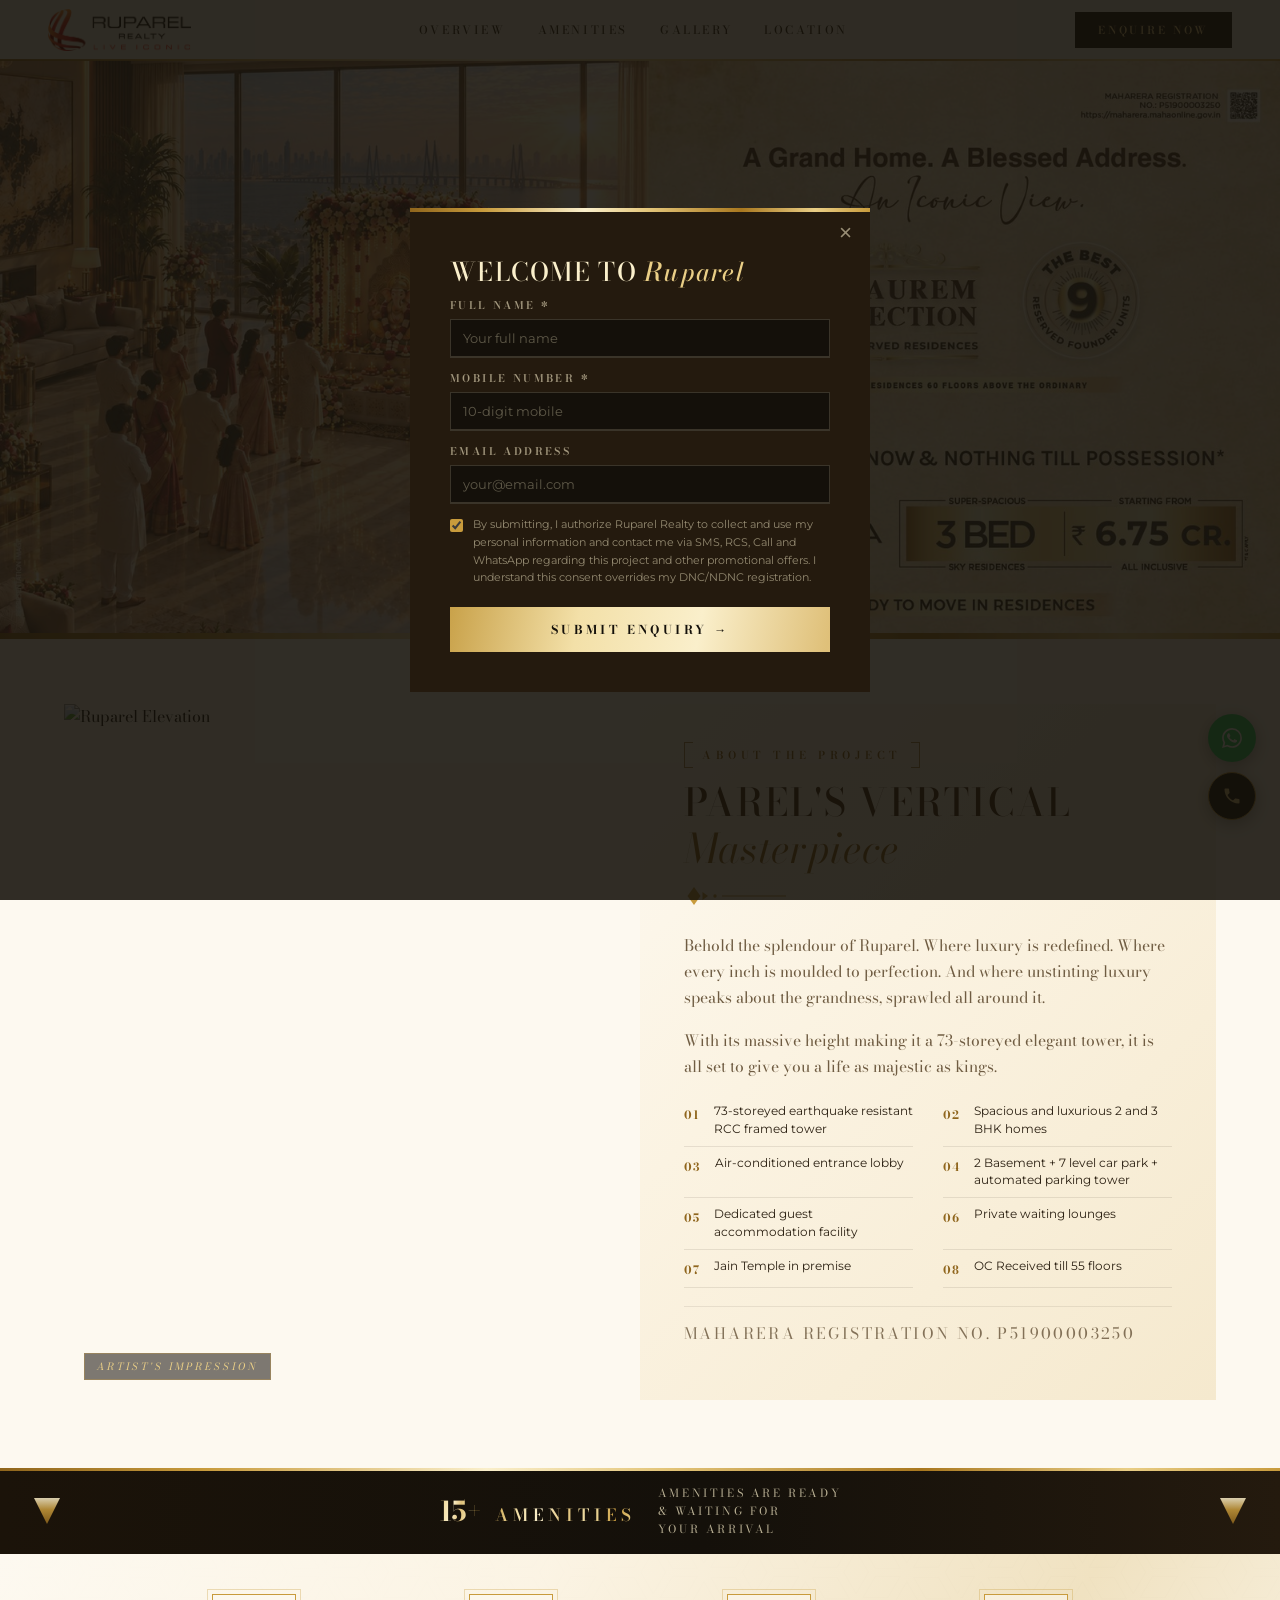
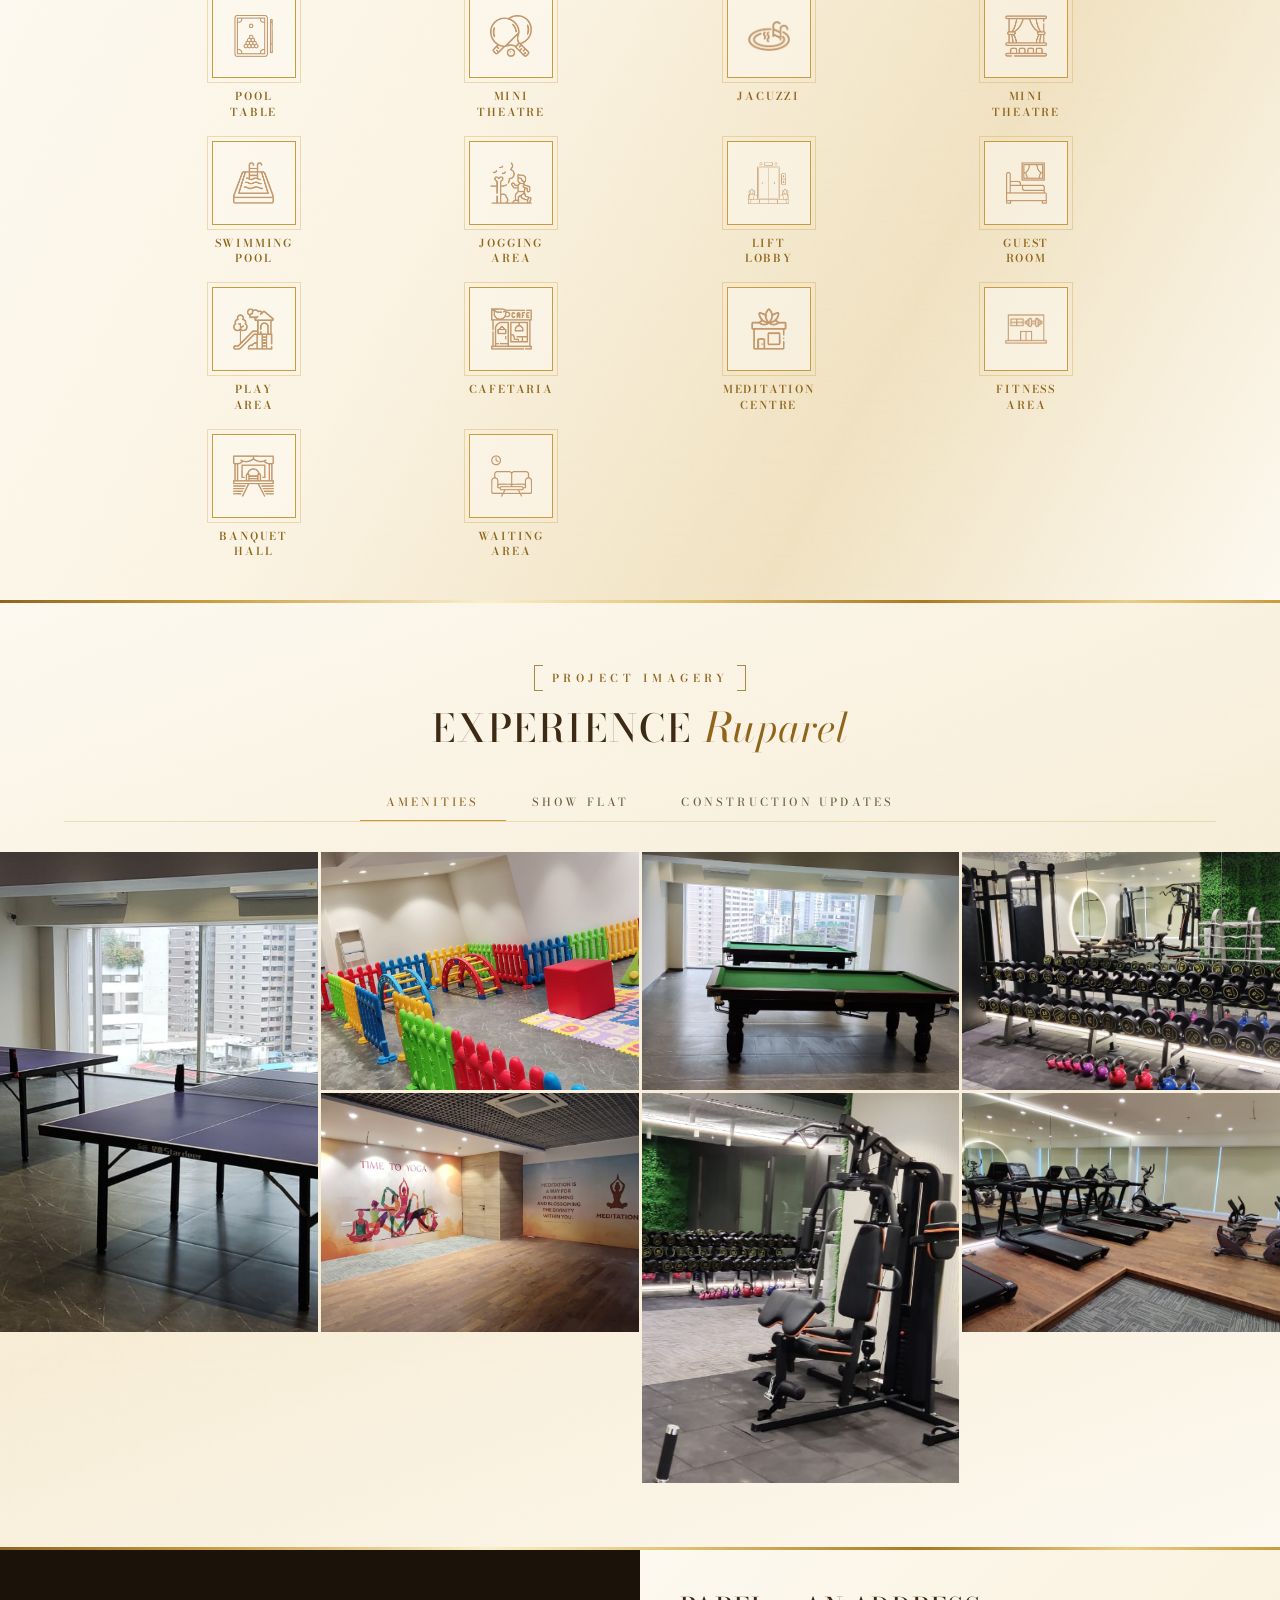
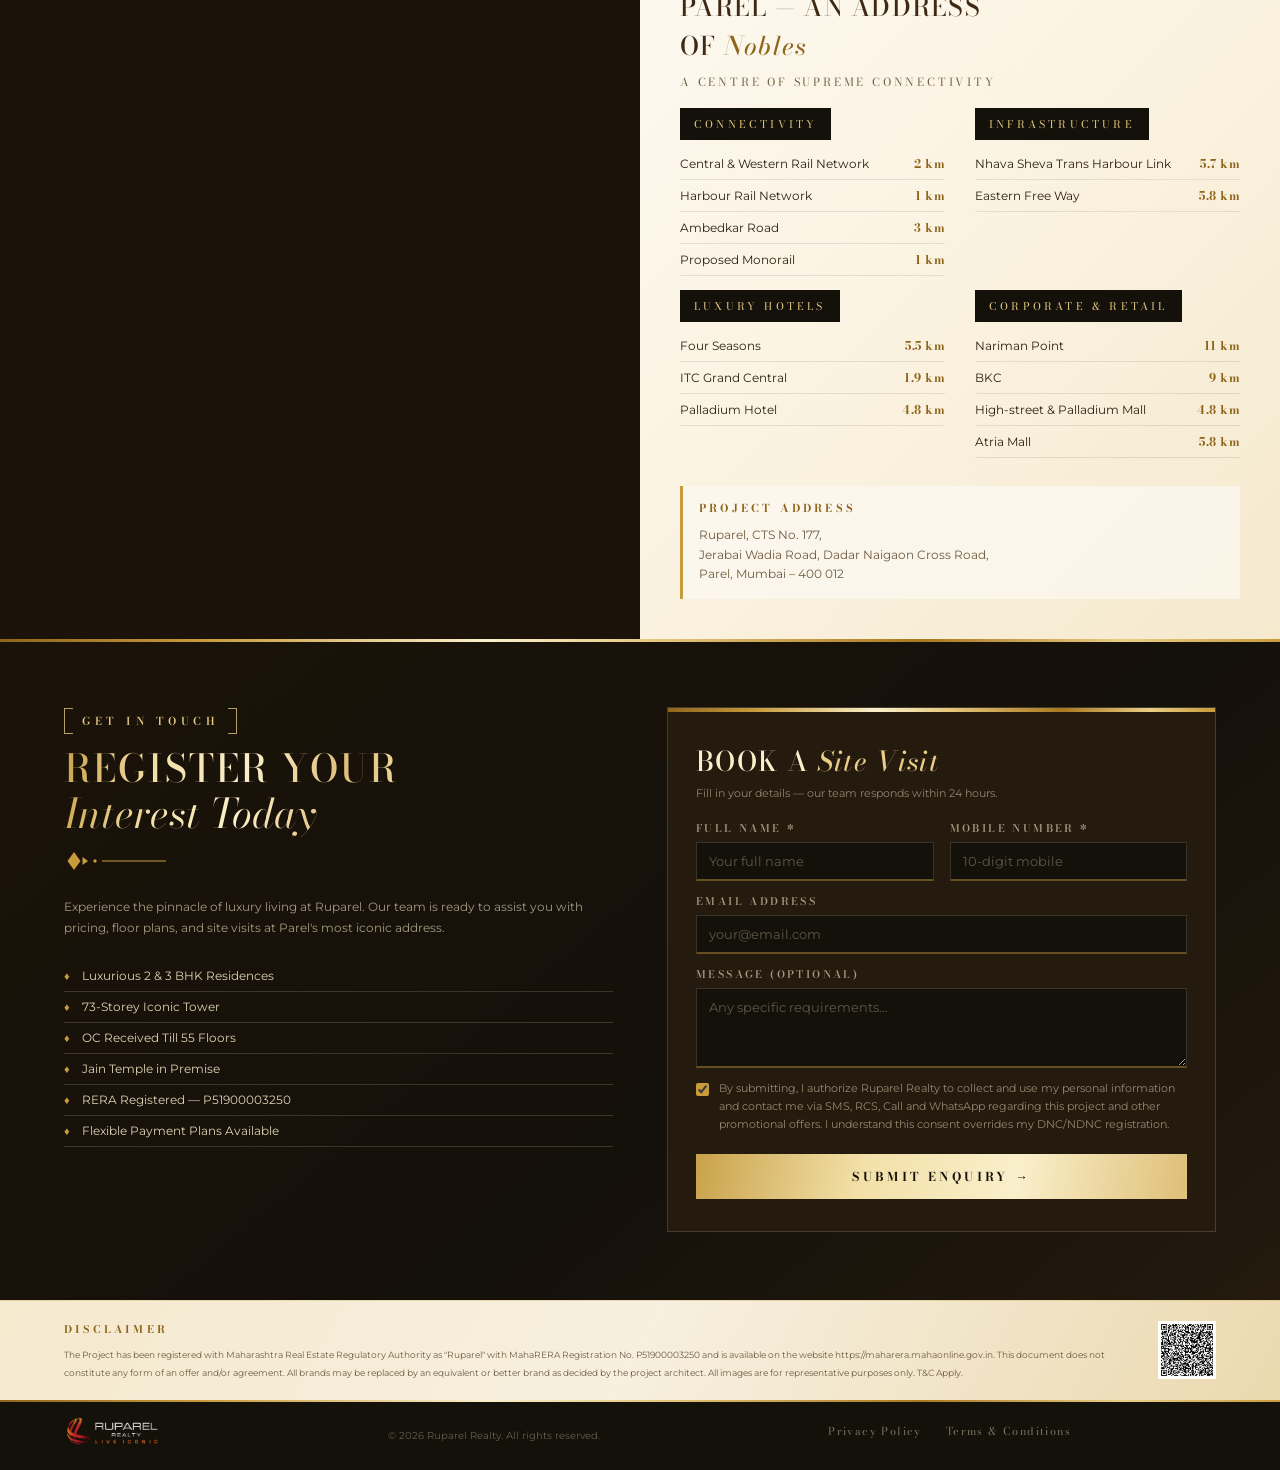
==== ruparel.com/index.html @ 40d7e31b "Initial Commit: after removing links and Ariana" ====
<!DOCTYPE html>
<html lang="en">

<!-- Mirrored from https://ruparel.com/ by HTTrack Website Copier/3.x [XR&CO], Fri, 18 Sep 2026 05:40:59 GMT -->
<!-- Added by HTTrack --><meta http-equiv="content-type" content="text/html;charset=UTF-8" /><!-- /Added by HTTrack -->
<head>
  <meta charset="UTF-8"/>
  <meta name="viewport" content="width=device-width, initial-scale=1.0"/>
  <script async src="https://www.googletagmanager.com/gtag/js?id=AW-11072892865">
</script>
<script>
  window.dataLayer = window.dataLayer || [];
  function gtag(){dataLayer.push(arguments);}
  gtag('js', new Date());

  gtag('config', 'AW-11072892865');
</script>
  <title>Ruparel – Luxurious 2 & 3 BHK Homes in Parel, Mumbai | Ruparel Realty</title>
  <meta name="description" content="Discover luxury 2 & 3 BHK homes at Ruparel in Parel, Mumbai. 73-storey tower, OC received till 55 floors, premium amenities. Book a site visit today."/>
    <link rel="icon" href="images/fav.webp" type="image/webp" sizes="16x16">
  <link rel="canonical" href="https://ruparel.in/ruparel"/>
  <link rel="shortcut icon" href="images/logo.html" type="image/png"/>
  <link href="https://fonts.googleapis.com/css2?family=Bodoni+Moda:ital,opsz,wght@0,6..96,400;0,6..96,500;0,6..96,600;0,6..96,700;1,6..96,400;1,6..96,500;1,6..96,600&amp;family=Montserrat:wght@300;400;500;600&amp;display=swap" rel="stylesheet"/>
  <link rel="stylesheet" href="css/style.css"/>
</head>
<body class="">

<div id="snackbar"></div>

<!-- TOPBAR -->
<!--<div class="topbar">-->
<!--  <span class="topbar-brand">Ruparel Realty — Live Iconic</span>-->
<!--  <div class="topbar-right">-->
<!--    <div class="topbar-social">-->
<!--      <a href="https://www.facebook.com/RuparelRealty/" target="_blank" rel="noopener">-->
<!--        <svg width="14" height="14" viewBox="0 0 24 24" fill="currentColor"><path d="M18 2h-3a5 5 0 00-5 5v3H7v4h3v8h4v-8h3l1-4h-4V7a1 1 0 011-1h3z"/></svg>-->
<!--      </a>-->
<!--      <a href="https://www.instagram.com/ruparelrealty/" target="_blank" rel="noopener">-->
<!--        <svg width="14" height="14" viewBox="0 0 24 24" fill="none" stroke="currentColor" stroke-width="2"><rect x="2" y="2" width="20" height="20" rx="5"/><circle cx="12" cy="12" r="4"/><circle cx="17.5" cy="6.5" r="0.5" fill="currentColor" stroke="none"/></svg>-->
<!--      </a>-->
<!--      <a href="https://www.linkedin.com/company/ruparelrealty-liveiconic/" target="_blank" rel="noopener">-->
<!--        <svg width="14" height="14" viewBox="0 0 24 24" fill="currentColor"><path d="M16 8a6 6 0 016 6v7h-4v-7a2 2 0 00-4 0v7h-4v-7a6 6 0 016-6zM2 9h4v12H2z"/><circle cx="4" cy="4" r="2"/></svg>-->
<!--      </a>-->
<!--      <a href="https://www.youtube.com/channel/UCaq-5z2BASZZ5M92ti6ZM7Q" target="_blank" rel="noopener">-->
<!--        <svg width="14" height="14" viewBox="0 0 24 24" fill="currentColor"><path d="M22.54 6.42a2.78 2.78 0 00-1.95-1.96C18.88 4 12 4 12 4s-6.88 0-8.59.46A2.78 2.78 0 001.46 6.42 29 29 0 001 12a29 29 0 00.46 5.58 2.78 2.78 0 001.95 1.96C5.12 20 12 20 12 20s6.88 0 8.59-.46a2.78 2.78 0 001.95-1.96A29 29 0 0023 12a29 29 0 00-.46-5.58z"/><polygon points="9.75 15.02 15.5 12 9.75 8.98 9.75 15.02" fill="#0c0c0c"/></svg>-->
<!--      </a>-->
<!--    </div>-->
<!--    <a href="tel:+917045451110" class="topbar-phone">+91 7045 451 110</a>-->
<!--  </div>-->
<!--</div>  -->

<!-- NAV -->
<nav>
  <a href="https://ruparel.in/" class="nav-logo">
    <img src="../ruparel.in/images/logonew.png" alt="Ruparel Realty"/>
  </a>
  <ul class="nav-links">
    <li><a href="#overview">Overview</a></li>
    <li><a href="#amenities">Amenities</a></li>
    <li><a href="#gallery">Gallery</a></li>
    <!--<li><a href="#plans">Plans</a></li>-->
    <li><a href="#location">Location</a></li>
  </ul>
  <button class="nav-cta" onclick="openModal()">Enquire Now</button>
  <button class="nav-hamburger" onclick="toggleMobileMenu()" aria-label="Menu">
    <span></span><span></span><span></span>
  </button>
</nav>
<div class="mobile-menu" id="mobileMenu">
  <a href="#overview" onclick="closeMobileMenu()">Overview</a>
  <a href="#amenities" onclick="closeMobileMenu()">Amenities</a>
  <a href="#gallery" onclick="closeMobileMenu()">Gallery</a>
  <a href="#plans" onclick="closeMobileMenu()">Plans</a>
  <a href="#location" onclick="closeMobileMenu()">Location</a>
  <a href="javascript:void(0)" class="mob-cta" onclick="closeMobileMenu();openModal()">Enquire Now</a>
</div>

<!-- HERO -->
<!-- HERO — Image only -->
<!--<section class="hero" id="home">-->
<!--  <div class="hero-bg-desktop"></div>-->
<!--  <div class="hero-bg-mobile"></div>-->
<!--</section>-->

<section class="hero" id="home">
  <img src="images/ariana_desktop.jpg" alt="Ruparel" class="hero-img-desktop"/>
  <!--<img src="images/ariana_independance_day_desktop.jpg" alt="Ruparel" class="hero-img-desktop"/>-->
  <img src="images/ariana_mob.jpg" alt="Ruparel" class="hero-img-mobile"/>
  <!--<img src="images/ariana_independance_day_mobile.jpg" alt="Ruparel" class="hero-img-mobile"/>-->
</section>

<!-- HERO INFO — Separate section -->
<!--<section class="hero-info">-->
<!--  <img src="images/ariana-triplex-cover.jpg" alt="Ruparel Ariana — Sky Manor's Duplex and Triplex Residences"/>-->
<!--</section>-->

<!-- OVERVIEW -->
<section id="overview">
  <div class="overview-wrap">
    <div class="overview-img-side">
      <img src="https://ruparel.in/images/ariana/elevation/Ariana_Elevation.webp" alt="Ruparel Elevation" loading="lazy"/>
      <span class="overview-img-label">Artist's Impression</span>
    </div>
    <div class="overview-content-side">
      <span class="eyebrow">About the Project</span>
      <h2 class="sec-title">Parel's Vertical<br/><em>Masterpiece</em></h2>
      <div class="gold-line"></div>
      <p>Behold the splendour of Ruparel. Where luxury is redefined. Where every inch is moulded to perfection. And where unstinting luxury speaks about the grandness, sprawled all around it.</p>
      <p>With its massive height making it a 73-storeyed elegant tower, it is all set to give you a life as majestic as kings.</p>
      <div class="highlights">
        <div class="hl-item"><span class="hl-num">01</span><span class="hl-text">73-storeyed earthquake resistant RCC framed tower</span></div>
        <div class="hl-item"><span class="hl-num">02</span><span class="hl-text">Spacious and luxurious 2 and 3 BHK homes</span></div>
        <div class="hl-item"><span class="hl-num">03</span><span class="hl-text">Air-conditioned entrance lobby</span></div>
        <div class="hl-item"><span class="hl-num">04</span><span class="hl-text">2 Basement + 7 level car park + automated parking tower</span></div>
        <div class="hl-item"><span class="hl-num">05</span><span class="hl-text">Dedicated guest accommodation facility</span></div>
        <div class="hl-item"><span class="hl-num">06</span><span class="hl-text">Private waiting lounges</span></div>
        <div class="hl-item"><span class="hl-num">07</span><span class="hl-text">Jain Temple in premise</span></div>
        <div class="hl-item"><span class="hl-num">08</span><span class="hl-text">OC Received till 55 floors</span></div>
      </div>
      <p class="rera-strip">MahaRERA Registration No. P51900003250</p>
    </div>
  </div>
</section>


<!-- AMENITIES -->
<section id="amenities">
  <div class="am-layout">
    <div class="am-sidebar">
      <div class="am-sidebar-top">
        <div class="am-vertical">
          <span class="am-count">15+</span>
          <span class="am-heading">AMENITIES</span>
        </div>
        <p class="am-tagline">Amenities are ready<br/>& waiting for<br/>your arrival</p>
      </div>
      <!--<div class="am-sidebar-brand">-->
      <!--  <img src="https://ruparel.in/images/logonew.png" alt="Ruparel Ariana" class="am-brand-logo"/>-->
      <!--  <span class="am-brand-sub">Luxurious Residences</span>-->
      <!--</div>-->
    </div>

    <div class="am-grid-wrap">
      <div class="am-grid">
        <div class="am-item">
          <div class="am-icon-box"><img src="icons/pool_table.png" alt="Pool Table"/></div>
          <div class="am-label">Pool<br/>Table</div>
        </div>
        <div class="am-item">
          <div class="am-icon-box"><img src="icons/table_tennis.png" alt="Table tennis"/></div>
          <div class="am-label">Mini<br/>Theatre</div>
        </div>
        <div class="am-item">
          <div class="am-icon-box"><img src="icons/jacuzzi.png" alt="Jacuzzi"/></div>
          <div class="am-label">Jacuzzi</div>
        </div>
        <div class="am-item">
          <div class="am-icon-box"><img src="icons/mini_theatre.png" alt="mini theatre"/></div>
          <div class="am-label">Mini<br/>Theatre</div>
        </div>
        <div class="am-item">
          <div class="am-icon-box"><img src="icons/swimming_pool.png" alt="Swimming Pool"/></div>
          <div class="am-label">Swimming<br/>Pool</div>
        </div>
        <div class="am-item">
          <div class="am-icon-box"><img src="icons/jogging_area.png" alt="Jogging Area"/></div>
          <div class="am-label">Jogging<br/>Area</div>
        </div>
        <div class="am-item">
          <div class="am-icon-box"><img src="icons/lift_lobby.png" alt="Lift Lobby"/></div>
          <div class="am-label">Lift<br/>Lobby</div>
        </div>
        <!--<div class="am-item">-->
        <!--  <div class="am-icon-box"><img src="icons/squash-court.png" alt="Squash Court"/></div>-->
        <!--  <div class="am-label">Squash<br/>Court</div>-->
        <!--</div>-->
        <div class="am-item">
          <div class="am-icon-box"><img src="icons/guest_room.png" alt="Guest Room"/></div>
          <div class="am-label">Guest<br/>Room</div>
        </div>
        <div class="am-item">
          <div class="am-icon-box"><img src="icons/play_area.png" alt="Play Area"/></div>
          <div class="am-label">Play<br/>Area</div>
        </div>
        <div class="am-item">
          <div class="am-icon-box"><img src="icons/cafetaria.png" alt="cafetaria"/></div>
          <div class="am-label">Cafetaria</div>
        </div>
        <div class="am-item">
          <div class="am-icon-box"><img src="icons/meditation_center.png" alt="meditation_center"/></div>
          <div class="am-label">Meditation<br/>Centre</div>
        </div>
        <div class="am-item">
          <div class="am-icon-box"><img src="icons/fitness_area.png" alt="fitness_area"/></div>
          <div class="am-label">Fitness<br/>Area</div>
        </div>
        <div class="am-item">
          <div class="am-icon-box"><img src="icons/banquet_hall.png" alt="banquet_hall"/></div>
          <div class="am-label">Banquet<br/>Hall</div>
        </div>
        <div class="am-item">
          <div class="am-icon-box"><img src="icons/waiting_lounge.png" alt="waiting_lounge"/></div>
          <div class="am-label">Waiting<br/>Area</div>
        </div>
      </div>
    </div>
  </div>
</section>

<!-- GALLERY -->
<section id="gallery">
  <div class="gallery-header">
    <span class="eyebrow">Project Imagery</span>
    <h2 class="sec-title" style="margin-bottom:32px;">Experience <em>Ruparel</em></h2>
    <div class="g-tabs">
      <button class="g-tab active" data-tab="tab-am">Amenities</button>
      <button class="g-tab" data-tab="tab-sf">Show Flat</button>
      <button class="g-tab" data-tab="tab-cu">Construction Updates</button>
    </div>
  </div>

  <!-- Amenities -->
  <div class="g-panel active" id="tab-am">
    <div class="gallery-grid">
      <div class="g-item tall"><img src="../ruparel.in/images/ariana/amenities/amenities(1).jpeg" alt="Playing Area" loading="lazy"/><div class="g-overlay"><span class="g-caption">Playing Area</span></div></div>
      <div class="g-item"><img src="../ruparel.in/images/ariana/amenities/amenities2.jpeg" alt="Kids Playing Area" loading="lazy"/><div class="g-overlay"><span class="g-caption">Kids Playing Area</span></div></div>
      <div class="g-item"><img src="../ruparel.in/images/ariana/amenities/amenities3.jpeg" alt="Playing Area" loading="lazy"/><div class="g-overlay"><span class="g-caption">Playing Area</span></div></div>
      <div class="g-item"><img src="../ruparel.in/images/ariana/amenities/amenities4.jpeg" alt="Gym" loading="lazy"/><div class="g-overlay"><span class="g-caption">Gym</span></div></div>
      <div class="g-item"><img src="../ruparel.in/images/ariana/amenities/amenities5.jpeg" alt="Yoga" loading="lazy"/><div class="g-overlay"><span class="g-caption">Yoga</span></div></div>
      <div class="g-item tall"><img src="../ruparel.in/images/ariana/amenities/amenities6.jpeg" alt="Gym" loading="lazy"/><div class="g-overlay"><span class="g-caption">Gym</span></div></div>
      <div class="g-item"><img src="../ruparel.in/images/ariana/amenities/amenities7.jpeg" alt="Gym" loading="lazy"/><div class="g-overlay"><span class="g-caption">Gym</span></div></div>
    </div>
  </div>

  <!-- Show Flat -->
  <div class="g-panel" id="tab-sf">
    <div class="gallery-grid">
      <div class="g-item tall"><img src="../ruparel.in/images/ariana/showflat/LivingAriana1.jpg" alt="Living Room" loading="lazy"/><div class="g-overlay"><span class="g-caption">Living Room</span></div></div>
      <div class="g-item"><img src="../ruparel.in/images/ariana/showflat/LivingAriana2.jpg" alt="Living Room" loading="lazy"/><div class="g-overlay"><span class="g-caption">Living Room</span></div></div>
      <div class="g-item"><img src="../ruparel.in/images/ariana/showflat/Bedroom.jpg" alt="Bedroom" loading="lazy"/><div class="g-overlay"><span class="g-caption">Bedroom</span></div></div>
      <div class="g-item"><img src="../ruparel.in/images/ariana/showflat/Bedroom2.jpg" alt="Bedroom" loading="lazy"/><div class="g-overlay"><span class="g-caption">Bedroom</span></div></div>
      <div class="g-item"><img src="../ruparel.in/images/ariana/showflat/Bedroom3.jpg" alt="Bedroom" loading="lazy"/><div class="g-overlay"><span class="g-caption">Bedroom</span></div></div>
      <div class="g-item"><img src="../ruparel.in/images/ariana/showflat/Bathroom.jpg" alt="Bathroom" loading="lazy"/><div class="g-overlay"><span class="g-caption">Bathroom</span></div></div>
    </div>
  </div>

  <!-- Construction -->
  <div class="g-panel" id="tab-cu">
    <div class="gallery-grid">
      <div class="g-item tall"><img src="../ruparel.in/images/ariana/construction/Vertical2.jpg" alt="Construction Jan 2022" loading="lazy"/><div class="g-overlay"><span class="g-caption">January 2022</span></div></div>
      <div class="g-item"><img src="../ruparel.in/images/ariana/construction/Vertical3.jpg" alt="Construction Jan 2022" loading="lazy"/><div class="g-overlay"><span class="g-caption">January 2022</span></div></div>
      <div class="g-item"><img src="../ruparel.in/images/ariana/construction/Vertical4.jpg" alt="Construction Jan 2022" loading="lazy"/><div class="g-overlay"><span class="g-caption">January 2022</span></div></div>
      <div class="g-item"><img src="../ruparel.in/images/ariana/construction/Horizontal2.jpg" alt="Construction Jan 2022" loading="lazy"/><div class="g-overlay"><span class="g-caption">January 2022</span></div></div>
      <div class="g-item"><img src="../ruparel.in/images/ariana/construction/6.jpeg" alt="Construction May 2019" loading="lazy"/><div class="g-overlay"><span class="g-caption">May 2019</span></div></div>
      <div class="g-item"><img src="../ruparel.in/images/ariana/construction/1.jpeg" alt="Construction May 2019" loading="lazy"/><div class="g-overlay"><span class="g-caption">May 2019</span></div></div>
      <div class="g-item"><img src="../ruparel.in/images/ariana/construction/2.jpeg" alt="Construction Aug 2018" loading="lazy"/><div class="g-overlay"><span class="g-caption">August 2018</span></div></div>
    </div>
  </div>
</section>

<!-- FLOOR PLANS -->
<!--<section id="plans">-->
<!--  <div class="container">-->
<!--    <div class="plans-intro">-->
<!--      <span class="eyebrow">Floor Plans</span>-->
<!--      <h2 class="sec-title">Project <em>Plans</em></h2>-->
<!--      <div class="gold-line"></div>-->
<!--    </div>-->
<!--    <div class="plans-grid">-->
<!--      <div class="plan-card"><img src="plans/RUPAREL_ARIANA A3 TRIPLEX_3-01.jpg" alt="Layout Plan" loading="lazy"/><div class="plan-label">Residential 57th Floor plan</div></div>-->
      
<!--      <div class="plan-card"><img src="plans/RUPAREL_ARIANA A3 TRIPLEX_3-02.jpg" alt="Triplex A" loading="lazy"/><div class="plan-label">Triplex A</div></div>-->
      
<!--      <div class="plan-card"><img src="plans/RUPAREL_ARIANA A3 TRIPLEX_3-03.jpg" alt="Triplex B" loading="lazy"/><div class="plan-label">Triplex B</div></div>-->
      
<!--      <div class="plan-card"><img src="plans/RUPAREL_ARIANA A3 TRIPLEX_3-04.jpg" alt="Triplex C" loading="lazy"/><div class="plan-label">Triplex C</div></div>-->
      
<!--      <div class="plan-card"><img src="plans/RUPAREL_ARIANA A3 TRIPLEX_3-05.jpg" alt="Duplex A- Lower level plan" loading="lazy"/><div class="plan-label">Duplex A- Lower level plan</div></div>-->
      
<!--      <div class="plan-card"><img src="plans/RUPAREL_ARIANA A3 TRIPLEX_3-06.jpg" alt="Duplex A - Upper level plan" loading="lazy"/><div class="plan-label">Duplex A - Upper level plan</div></div>-->
      
<!--    </div>-->
<!--  </div>-->
<!--</section>-->

<!-- LOCATION -->
<section id="location" style="padding:0;">
  <div class="location-wrap">
    <div class="map-side">
      <iframe src="https://www.google.com/maps/embed?pb=!1m14!1m8!1m3!1d15089.27366223583!2d72.8458688!3d19.0056857!3m2!1i1024!2i768!4f13.1!3m3!1m2!1s0x3be7cffc497e23dd%3A0x8e7493d4554a71d6!2sRupaarel%20Ariana!5e0!3m2!1sen!2sin!4v1725432498118!5m2!1sen!2sin" allowfullscreen loading="lazy"></iframe>
    </div>
    <div class="conn-side">
      <h2 class="conn-title">Parel — An Address<br/>of <em>Nobles</em></h2>
      <p class="conn-sub">A centre of supreme connectivity</p>
      <div class="conn-group">
        <div class="conn-group-title">Connectivity</div>
        <div class="conn-row"><span class="conn-name">Central & Western Rail Network</span><span class="conn-dist">2 km</span></div>
        <div class="conn-row"><span class="conn-name">Harbour Rail Network</span><span class="conn-dist">1 km</span></div>
        <div class="conn-row"><span class="conn-name">Ambedkar Road</span><span class="conn-dist">3 km</span></div>
        <div class="conn-row"><span class="conn-name">Proposed Monorail</span><span class="conn-dist">1 km</span></div>
      </div>
      <div class="conn-group">
        <div class="conn-group-title">Infrastructure</div>
        <div class="conn-row"><span class="conn-name">Nhava Sheva Trans Harbour Link</span><span class="conn-dist">5.7 km</span></div>
        <div class="conn-row"><span class="conn-name">Eastern Free Way</span><span class="conn-dist">5.8 km</span></div>
      </div>
      <div class="conn-group">
        <div class="conn-group-title">Luxury Hotels</div>
        <div class="conn-row"><span class="conn-name">Four Seasons</span><span class="conn-dist">5.5 km</span></div>
        <div class="conn-row"><span class="conn-name">ITC Grand Central</span><span class="conn-dist">1.9 km</span></div>
        <div class="conn-row"><span class="conn-name">Palladium Hotel</span><span class="conn-dist">4.8 km</span></div>
      </div>
      <div class="conn-group">
        <div class="conn-group-title">Corporate & Retail</div>
        <div class="conn-row"><span class="conn-name">Nariman Point</span><span class="conn-dist">11 km</span></div>
        <div class="conn-row"><span class="conn-name">BKC</span><span class="conn-dist">9 km</span></div>
        <div class="conn-row"><span class="conn-name">High-street & Palladium Mall</span><span class="conn-dist">4.8 km</span></div>
        <div class="conn-row"><span class="conn-name">Atria Mall</span><span class="conn-dist">5.8 km</span></div>
      </div>
      <div class="address-block">
        <strong>Project Address</strong>
        <p>Ruparel, CTS No. 177,<br/>Jerabai Wadia Road, Dadar Naigaon Cross Road,<br/>Parel, Mumbai – 400 012</p>
      </div>
    </div>
  </div>
</section>

<!-- ENQUIRY -->
<section id="enquiry">
  <div class="container">
    <div class="enq-wrap">
      <div class="enq-left">
        <span class="eyebrow">Get In Touch</span>
        <h2 class="sec-title">Register Your<br/><em>Interest Today</em></h2>
        <div class="gold-line"></div>
        <p>Experience the pinnacle of luxury living at Ruparel. Our team is ready to assist you with pricing, floor plans, and site visits at Parel's most iconic address.</p>
        <div class="enq-features">
          <div class="enq-feature">Luxurious 2 & 3 BHK Residences</div>
          <div class="enq-feature">73-Storey Iconic Tower</div>
          <div class="enq-feature">OC Received Till 55 Floors</div>
          <div class="enq-feature">Jain Temple in Premise</div>
          <div class="enq-feature">RERA Registered — P51900003250</div>
          <div class="enq-feature">Flexible Payment Plans Available</div>
        </div>
      </div>
      <div class="form-box">
        <h3>Book a <em>Site Visit</em></h3>
        <p class="form-sub">Fill in your details — our team responds within 24 hours.</p>
        <form id="mainForm" onsubmit="event.preventDefault();handleSubmit('mainForm',false)">
          <div class="form-fields">
            <div class="form-row">
              <div class="f-field">
                <label class="f-label">Full Name *</label>
                <input type="text" name="name" class="f-input" placeholder="Your full name" autocomplete="name"/>
              </div>
              <div class="f-field">
                <label class="f-label">Mobile Number *</label>
                <div class="otp-input-wrap">
                  <input type="tel" name="phone" id="mainPhone" class="f-input" placeholder="10-digit mobile" maxlength="10" autocomplete="tel"/>
                  <!--<button type="button" class="get-otp-btn" id="mainGetOtp" onclick="sendOTP('main')">Get OTP</button>-->
                </div>
              </div>
              <!--<div class="f-field otp-field" id="mainOtpField" style="display:none;">-->
              <!--  <label class="f-label">Enter OTP *</label>-->
              <!--  <div class="otp-input-wrap">-->
              <!--    <input type="text" name="otp" id="mainOtp" class="f-input" placeholder="6-digit OTP" maxlength="6"/>-->
              <!--    <button type="button" class="resend-otp-btn" id="mainResend" onclick="sendOTP('main')" style="display:none;">Resend</button>-->
              <!--  </div>-->
              <!--  <span class="otp-timer" id="mainTimer"></span>-->
              <!--</div>-->
            </div>
            <div class="f-field">
              <label class="f-label">Email Address</label>
              <input type="email" name="email" class="f-input" placeholder="your@email.com" autocomplete="email"/>
            </div>
            <div class="f-field">
              <label class="f-label">Message (Optional)</label>
              <textarea name="message" class="f-textarea" placeholder="Any specific requirements..."></textarea>
            </div>
            <div class="f-consent">
              <input type="checkbox" name="consent" id="c1" checked/>
              <label for="c1"> By submitting, I authorize Ruparel Realty to collect and use my personal information and contact me via SMS, RCS, Call and WhatsApp regarding this project and other promotional offers. I understand this consent overrides my DNC/NDNC registration.
</label>
            </div>
            <input type="hidden" name="form_submit" value="1"/>
            <button type="submit" class="f-submit">Submit Enquiry →</button>
          </div>
        </form>
      </div>
    </div>
  </div>
</section>

<!-- DISCLAIMER -->
<div class="disclaimer">
  <div class="disclaimer-text">
    <strong>Disclaimer</strong>
    The Project has been registered with Maharashtra Real Estate Regulatory Authority as "Ruparel" with MahaRERA Registration No. P51900003250 and is available on the website https://maharera.mahaonline.gov.in. This document does not constitute any form of an offer and/or agreement. All brands may be replaced by an equivalent or better brand as decided by the project architect. All images are for representative purposes only. T&C Apply.
  </div>
  <img src="../ruparel.in/images/ariana/Ruparel-ariana-qr.PNG" alt="QR Code"/>
</div>

<!-- FOOTER -->
<footer>
  <div class="footer-logo"><img src="../ruparel.in/images/Ruparel-logo-white.png" alt="Ruparel Realty"/></div>
  <p>© 2026 Ruparel Realty. All rights reserved.</p>
  <div class="footer-links">
    <a href="privacypolicy.html">Privacy Policy</a>
    <a href="termsandconditions.html">Terms & Conditions</a>
    <span>+91 7045 451 110</span>
  </div>
</footer>

<!-- FLOATING BUTTONS -->
<div class="float-btns">
  <a class="float-btn float-wa" aria-label="WhatsApp">
    <svg viewBox="0 0 24 24"><path d="M17.472 14.382c-.297-.149-1.758-.867-2.03-.967-.273-.099-.471-.148-.67.15-.197.297-.767.966-.94 1.164-.173.199-.347.223-.644.075-.297-.15-1.255-.463-2.39-1.475-.883-.788-1.48-1.761-1.653-2.059-.173-.297-.018-.458.13-.606.134-.133.298-.347.446-.52.149-.174.198-.298.298-.497.099-.198.05-.371-.025-.52-.075-.149-.669-1.612-.916-2.207-.242-.579-.487-.5-.669-.51-.173-.008-.371-.01-.57-.01-.198 0-.52.074-.792.372-.272.297-1.04 1.016-1.04 2.479 0 1.462 1.065 2.875 1.213 3.074.149.198 2.096 3.2 5.077 4.487.709.306 1.262.489 1.694.625.712.227 1.36.195 1.871.118.571-.085 1.758-.719 2.006-1.413.248-.694.248-1.289.173-1.413-.074-.124-.272-.198-.57-.347m-5.421 7.403h-.004a9.87 9.87 0 01-5.031-1.378l-.361-.214-3.741.982.998-3.648-.235-.374a9.86 9.86 0 01-1.51-5.26c.001-5.45 4.436-9.884 9.888-9.884 2.64 0 5.122 1.03 6.988 2.898a9.825 9.825 0 012.893 6.994c-.003 5.45-4.437 9.884-9.885 9.884m8.413-18.297A11.815 11.815 0 0012.05 0C5.495 0 .16 5.335.157 11.892c0 2.096.547 4.142 1.588 5.945L.057 24l6.305-1.654a11.882 11.882 0 005.683 1.448h.005c6.554 0 11.89-5.335 11.893-11.893a11.821 11.821 0 00-3.48-8.413z"/></svg>
  </a>
  <a class="float-btn float-call" aria-label="Call">
    <svg viewBox="0 0 24 24"><path d="M6.62 10.79c1.44 2.83 3.76 5.14 6.59 6.59l2.2-2.2c.27-.27.67-.36 1.02-.24 1.12.37 2.33.57 3.57.57.55 0 1 .45 1 1V20c0 .55-.45 1-1 1-9.39 0-17-7.61-17-17 0-.55.45-1 1-1h3.5c.55 0 1 .45 1 1 0 1.25.2 2.45.57 3.57.11.35.03.74-.25 1.02l-2.2 2.2z"/></svg>
  </a>
</div>

<!-- LIGHTBOX -->
<div class="lightbox-overlay" id="lightbox">
  <button class="lightbox-close" onclick="closeLightbox()">×</button>
  <button class="lightbox-prev" onclick="lbPrev()">‹</button>
  <img class="lightbox-img" id="lightboxImg" src="#" alt=""/>
  <button class="lightbox-next" onclick="lbNext()">›</button>
  <div class="lightbox-caption" id="lightboxCaption"></div>
</div>

<!-- MODAL -->
<div class="modal-overlay" id="modal">
  <div class="modal">
    <button class="modal-close" onclick="closeModal()">×</button>
    <h3>Enquire <em>Now</em></h3>
    <p>Share your details — our team will contact you shortly.</p>
    <form id="modalForm" onsubmit="event.preventDefault();handleSubmit('modalForm',true)">
      <div class="form-fields">
        <div class="f-field"><label class="f-label">Full Name *</label><input type="text" name="name" class="f-input" placeholder="Your full name"/></div>
        <div class="f-field"><label class="f-label">Mobile Number *</label>
          <div class="otp-input-wrap">
            <input type="tel" name="phone" id="modalPhone" class="f-input" placeholder="10-digit mobile" maxlength="10"/>
            <!--<button type="button" class="get-otp-btn" id="modalGetOtp" onclick="sendOTP('modal')">Get OTP</button>-->
          </div>
        </div>
        <!--<div class="f-field otp-field" id="modalOtpField" style="display:none;">-->
        <!--  <label class="f-label">Enter OTP *</label>-->
        <!--  <div class="otp-input-wrap">-->
        <!--    <input type="text" name="otp" id="modalOtp" class="f-input" placeholder="6-digit OTP" maxlength="6"/>-->
        <!--    <button type="button" class="resend-otp-btn" id="modalResend" onclick="sendOTP('modal')" style="display:none;">Resend</button>-->
        <!--  </div>-->
        <!--  <span class="otp-timer" id="modalTimer"></span>-->
        <!--</div>-->
        <div class="f-field"><label class="f-label">Email Address</label><input type="email" name="email" class="f-input" placeholder="your@email.com"/></div>
        <div class="f-consent">
          <input type="checkbox" name="consent" id="c2" checked/>
          <label for="c2"> By submitting, I authorize Ruparel Realty to collect and use my personal information and contact me via SMS, RCS, Call and WhatsApp regarding this project and other promotional offers. I understand this consent overrides my DNC/NDNC registration.</label>
        </div>
        <button type="submit" class="f-submit">Submit Enquiry →</button>
      </div>
    </form>
  </div>
</div>

<!-- WELCOME MODAL -->
<div class="modal-overlay" id="welcomeModal">
  <div class="modal">
    <button class="modal-close" onclick="closeWelcomeModal()">×</button>
    <h3>Welcome to <em>Ruparel</em></h3>
    <!--<p>Luxurious 2 & 3 BHK residences in Parel, Mumbai. Share your details and our team will get in touch with pricing and availability.</p>-->
    <form id="welcomeForm" onsubmit="event.preventDefault();handleSubmit('welcomeForm',true,closeWelcomeModal)">
      <div class="form-fields">
        <div class="f-field"><label class="f-label">Full Name *</label><input type="text" name="name" class="f-input" placeholder="Your full name"/></div>
        <div class="f-field"><label class="f-label">Mobile Number *</label>
          <div class="otp-input-wrap">
            <input type="tel" name="phone" id="welcomePhone" class="f-input" placeholder="10-digit mobile" maxlength="10"/>
            <!--<button type="button" class="get-otp-btn" id="welcomeGetOtp" onclick="sendOTP('welcome')">Get OTP</button>-->
          </div>
        </div>
        <!--<div class="f-field otp-field" id="welcomeOtpField" style="display:none;">-->
        <!--  <label class="f-label">Enter OTP *</label>-->
        <!--  <div class="otp-input-wrap">-->
        <!--    <input type="text" name="otp" id="welcomeOtp" class="f-input" placeholder="6-digit OTP" maxlength="6"/>-->
        <!--    <button type="button" class="resend-otp-btn" id="welcomeResend" onclick="sendOTP('welcome')" style="display:none;">Resend</button>-->
        <!--  </div>-->
        <!--  <span class="otp-timer" id="welcomeTimer"></span>-->
        <!--</div>-->
        <div class="f-field"><label class="f-label">Email Address</label><input type="email" name="email" class="f-input" placeholder="your@email.com"/></div>
        <div class="f-consent">
          <input type="checkbox" name="consent" id="c3" checked/>
          <label for="c3"> By submitting, I authorize Ruparel Realty to collect and use my personal information and contact me via SMS, RCS, Call and WhatsApp regarding this project and other promotional offers. I understand this consent overrides my DNC/NDNC registration.</label>
        </div>
        <button type="submit" class="f-submit">Submit Enquiry →</button>
      </div>
    </form>
  </div>
</div>

<script src="js/main.js"></script>
</body>

<!-- Mirrored from https://ruparel.com/ by HTTrack Website Copier/3.x [XR&CO], Fri, 18 Sep 2026 05:41:10 GMT -->
</html>
---- ruparel.com/css/style.css ----
/* ================================================
   RUPAREL ARIANA — style.css
   "Sky Manor" Brochure Theme
   Didone caps + italic counterpoint + metallic foil gold
   Hero markup untouched — image only.
   ================================================ */
*, *::before, *::after { box-sizing: border-box; margin: 0; padding: 0; }

:root {
  /* --- Foil gold ramp (sampled from brochure) --- */
  --gold-pale:  #FAEFCB;  /* foil highlight */
  --gold-light: #E9CE86;  /* light gold */
  --gold:       #C89B3C;  /* core metallic gold */
  --gold-deep:  #8F651C;  /* bronze shadow */

  /* --- Paper --- */
  --cream:      #FDF9F0;  /* brochure paper white */
  --champagne:  #F5E9CE;  /* silk gradient mid */
  --champagne-d:#EBD9AF;  /* silk gradient deep */

  /* --- Ink --- */
  --ink:        #14100A;  /* Sky Manor black */
  --ink-warm:   #241A0E;  /* warm charcoal */
  --brown:      #3E2A14;  /* heading brown */
  --text:       #2C2113;  /* body text */
  --text-muted: #6F5C42;  /* taupe */

  /* --- Lines --- */
  --border:      rgba(200,155,60,0.28);
  --border-grey: rgba(44,33,19,0.10);
  --hairline-dark: rgba(250,239,203,0.16);

  /* --- Legacy aliases (kept so existing rules/markup keep working) --- */
  --red:        #C89B3C;
  --red-light:  #E9CE86;
  --red-dark:   #8F651C;
  --white:      #FDF9F0;
  --off-white:  #F7EFDF;
  --light-grey: #F1E4C8;
  --dark:       #14100A;
  --charcoal:   #241A0E;

  /* --- Signature foil gradient (rules, bands, edges) --- */
  --foil: linear-gradient(100deg,
      #8F651C 0%, #C89B3C 16%, #FAEFCB 38%,
      #E3C579 52%, #A9781F 72%, #E9CE86 88%, #C89B3C 100%);
  /* Brighter ramp for type + buttons: never drops below #C89B3C, so it
     stays legible against the near-black ground. */
  --foil-text: linear-gradient(100deg,
      #C9A24A 0%, #F3E0A8 17%, #FAEFCB 33%,
      #DFC079 50%, #F2E2AC 67%, #C89B3C 85%, #EBD79A 100%);
  --foil-v: linear-gradient(180deg, #FAEFCB, #C89B3C 45%, #8F651C);

  /* --- Ornament --- */
  --fleuron: url("data:image/svg+xml,%3Csvg xmlns='http://www.w3.org/2000/svg' width='168' height='20' viewBox='0 0 168 20'%3E%3Cg fill='none' stroke='%23C89B3C' stroke-width='1.2'%3E%3Cpath d='M2 10H56'/%3E%3Cpath d='M112 10H166'/%3E%3C/g%3E%3Cpath d='M84 1 L90.5 10 L84 19 L77.5 10 Z' fill='%23C89B3C'/%3E%3Cpath d='M70 10 L75.5 6 L75.5 14 Z' fill='%23C89B3C'/%3E%3Cpath d='M98 10 L92.5 6 L92.5 14 Z' fill='%23C89B3C'/%3E%3Ccircle cx='63' cy='10' r='1.7' fill='%23C89B3C'/%3E%3Ccircle cx='105' cy='10' r='1.7' fill='%23C89B3C'/%3E%3C/svg%3E");
  --fleuron-l: url("data:image/svg+xml,%3Csvg xmlns='http://www.w3.org/2000/svg' width='104' height='20' viewBox='0 0 104 20'%3E%3Cpath d='M10 1 L16.5 10 L10 19 L3.5 10 Z' fill='%23C89B3C'/%3E%3Cpath d='M24 10 L18.5 6 L18.5 14 Z' fill='%23C89B3C'/%3E%3Ccircle cx='31' cy='10' r='1.7' fill='%23C89B3C'/%3E%3Cpath d='M38 10H102' fill='none' stroke='%23C89B3C' stroke-width='1.2'/%3E%3C/svg%3E");
}

html { scroll-behavior: smooth; overflow-x: hidden; max-width: 100%; }
body {
  font-family: 'Bodoni Moda', 'Didot', 'Georgia', serif;
  background: var(--cream);
  color: var(--ink);
  overflow-x: hidden; width: 100%; max-width: 100%;
  -webkit-font-smoothing: antialiased;
}

/* Reusable foil-text treatment (didone on dark, like the brochure covers) */
.foil-text {
  background: var(--foil-text);
  -webkit-background-clip: text; background-clip: text;
  -webkit-text-fill-color: transparent; color: transparent;
}

/* ================================================
   SIGNATURE MOTIF — corner-bracket eyebrows
   ================================================ */
.eyebrow, .hero-rera-tag {
  position: relative;
  display: inline-block;
  padding: 5px 18px;
  /* explicit width stops flex-column parents stretching the brackets
     to the full column, so they hug the label as in the brochure */
  width: fit-content;
  max-width: 100%;
}
.eyebrow::before, .eyebrow::after,
.hero-rera-tag::before, .hero-rera-tag::after {
  content: '';
  position: absolute;
  top: 0; bottom: 0;
  width: 9px;
  border-top: 1px solid currentColor;
  border-bottom: 1px solid currentColor;
  opacity: 0.75;
}
.eyebrow::before, .hero-rera-tag::before { left: 0; border-left: 1px solid currentColor; }
.eyebrow::after, .hero-rera-tag::after { right: 0; border-right: 1px solid currentColor; }

/* ================================================
   TOPBAR — currently unused (commented out in HTML).
   Rules kept so re-enabling it in index.php needs no
   CSS changes. If restored, also change nav{top:36px},
   .mobile-menu{top:104px} (32px/92px on mobile) below.
   ================================================ */
.topbar {
  position: fixed; top: 0; left: 0; right: 0; z-index: 1001;
  background: var(--ink);
  border-bottom: 1px solid rgba(250,239,203,0.10);
  padding: 9px 48px;
  display: flex; justify-content: space-between; align-items: center;
  width: 100%;
}
.topbar-brand { font-family: 'Bodoni Moda', serif; font-size: 0.62rem; letter-spacing: 4px; text-transform: uppercase; color: rgba(250,239,203,0.55); }
.topbar-right { display: flex; align-items: center; gap: 24px; }
.topbar-social { display: flex; gap: 16px; }
.topbar-social a { color: rgba(250,239,203,0.45); transition: color 0.2s; display: flex; align-items: center; }
.topbar-social a:hover { color: var(--gold-light); }
.topbar-phone { font-family: 'Montserrat', sans-serif; font-size: 0.7rem; color: var(--gold-light); text-decoration: none; letter-spacing: 1px; font-weight: 500; }

.message strong { font-weight: 600; }

@keyframes shine {
  0%   { background-position: 0% 50%; }
  100% { background-position: 200% 50%; }
}

/* ================================================
   NAV
   ================================================ */
nav {
  position: fixed; top: 0px; left: 0; right: 0; z-index: 1000;
  background: rgba(253,249,240,0.96);
  backdrop-filter: blur(12px);
  border-bottom: 1px solid var(--border);
  padding: 0 48px;
  display: flex; align-items: center; justify-content: space-between;
  height: 60px; width: 100%;
}
/* foil underline on the nav, replacing the flat 2px bar */
nav::after {
  content: ''; position: absolute; left: 0; right: 0; bottom: -2px;
  height: 2px; background: var(--foil); opacity: 0.9;
}
body.independence-day nav {
  background: linear-gradient(to right,
      #FF9933 0%, #FFBB66 12%, #FFFFFF 32%,
      #FFFFFF 68%, #6FBF73 88%, #138808 100%);
  backdrop-filter: none;
  border-top: 2px solid #FF9933;
  border-bottom: 3px solid #138808;
  box-shadow: 0 2px 10px rgba(0,0,0,0.3);
}
body.independence-day nav::after { display: none; }

.nav-logo img { height: 42px; display: block; }
.nav-links { display: flex; list-style: none; }
.nav-links a {
  display: block; padding: 0 16px; line-height: 60px;
  font-family: 'Bodoni Moda', serif; font-size: 0.72rem; letter-spacing: 2.6px;
  text-transform: uppercase; font-weight: 500; color: var(--text);
  text-decoration: none; transition: color 0.2s;
  border-bottom: 2px solid transparent; margin-bottom: -2px;
}
.nav-links a:hover { color: var(--gold-deep); border-bottom-color: var(--gold); }
.nav-cta {
  font-family: 'Bodoni Moda', serif; background: var(--ink); color: var(--gold-light);
  border: 1px solid var(--ink); padding: 9px 22px; cursor: pointer;
  font-size: 0.68rem; letter-spacing: 2.6px; text-transform: uppercase;
  font-weight: 600; transition: all 0.25s; position: relative;
}
.nav-cta:hover { background: var(--gold); color: var(--ink); border-color: var(--gold); }
.nav-hamburger { display: none; flex-direction: column; gap: 5px; background: none; border: none; cursor: pointer; padding: 4px; }
.nav-hamburger span { display: block; width: 24px; height: 2px; background: var(--ink); }
.mobile-menu { display: none; position: fixed; top: 60px; left: 0; right: 0; background: var(--cream); border-bottom: 2px solid var(--gold); z-index: 999; }
.mobile-menu.open { display: block; }
.mobile-menu a {
  display: block; padding: 12px 24px; color: var(--text); text-decoration: none;
  font-family: 'Bodoni Moda', serif; font-size: 0.78rem; letter-spacing: 2.4px;
  text-transform: uppercase; border-bottom: 1px solid var(--border-grey); transition: color 0.2s;
}
.mobile-menu a:hover { color: var(--gold-deep); }
.mob-cta { background: var(--ink); color: var(--gold-light) !important; text-align: center; font-weight: 600 !important; margin: 10px 20px; display: block; border-bottom: none !important; }

/* ================================================
   HERO — Image only, no content inside (UNCHANGED)
   ================================================ */
.hero {
  position: relative;
  padding: 60px 0 0 0;
  background: var(--ink);
  line-height: 0;
}
.hero-img-desktop,
.hero-img-mobile { width: 100%; height: auto; display: block; }
.hero-img-mobile { display: none; }
.hero-bg-mobile { display: none; }

/* foil hairline closing the hero, matching brochure page edges */
.hero::after {
  content: ''; position: absolute; left: 0; right: 0; bottom: 0;
  height: 3px; background: var(--foil);
}

/* ================================================
   HERO INFO — single full-width brochure-cover image
   ================================================ */
.hero-info { display: block; line-height: 0; border-bottom: 1px solid var(--hairline-dark); }
.hero-info img { width: 100%; height: auto; display: block; }

/* ================================================
   SECTION BASE
   ================================================ */
section { padding: 68px 64px; position: relative; }
section { border-bottom: none; }

/* Foil rule at the top of each section — the brochure's page-edge band.
   Replaces the old flat 3px gold border. */
#overview::before, #amenities::before, #gallery::before,
#plans::before, #location::before, #enquiry::before {
  content: ''; position: absolute; top: 0; left: 0; right: 0;
  height: 3px; background: var(--foil); z-index: 2;
}

.container { max-width: 1280px; margin: 0 auto; width: 100%; }

.eyebrow {
  font-family: 'Bodoni Moda', serif; font-size: 0.68rem; letter-spacing: 4.5px;
  text-transform: uppercase; color: var(--gold-deep); margin-bottom: 13px; font-weight: 600;
}

/* Didone caps + italic counterpoint — the brochure's core heading device */
.sec-title {
  font-family: 'Bodoni Moda', serif;
  font-size: clamp(1.7rem, 3vw, 2.5rem);
  font-weight: 500;
  line-height: 1.14;
  letter-spacing: 0.05em;
  text-transform: uppercase;
  margin-bottom: 14px;
  color: var(--brown);
}
.sec-title em {
  font-style: italic;
  font-weight: 400;
  text-transform: none;      /* keeps the script counterpoint lowercase */
  letter-spacing: 0.005em;
  color: var(--gold-deep);
  font-size: 1.06em;
}

/* Ornamental divider replaces the plain 40px bar */
.gold-line {
  width: 104px; height: 20px;
  background: var(--fleuron-l) no-repeat left center;
  margin-bottom: 26px;
}
.gold-line.center {
  width: 168px;
  background-image: var(--fleuron);
  background-position: center;
  margin-left: auto; margin-right: auto;
}

/* Brochure "statement plate" — double gold rule box.
   Add class="plate" to any element to get it. */
.plate {
  display: inline-block; padding: 14px 30px;
  border: 1px solid var(--gold);
  outline: 1px solid var(--gold); outline-offset: 4px;
  font-family: 'Bodoni Moda', serif; text-transform: uppercase;
  letter-spacing: 3px; color: var(--gold-deep);
}

/* ================================================
   OVERVIEW
   ================================================ */
#overview { background: var(--cream); }
.overview-wrap { display: grid; grid-template-columns: 1fr 1fr; gap: 0; min-height: 380px; }
.overview-img-side { position: relative; overflow: hidden; }
.overview-img-side img { width: 100%; height: 100%; object-fit: cover; display: block; filter: saturate(0.95) contrast(1.04); object-position: top; }
.overview-img-label {
  position: absolute; bottom: 20px; left: 20px;
  font-family: 'Bodoni Moda', serif; font-size: 0.62rem; letter-spacing: 3px;
  text-transform: uppercase; color: var(--gold-light); font-style: italic;
  background: rgba(20,16,10,0.55); padding: 5px 12px; border: 1px solid rgba(200,155,60,0.35);
}
/* champagne silk gradient, as on the amenities spread */
.overview-content-side {
  padding: 38px 44px; display: flex; flex-direction: column; justify-content: center;
  background: linear-gradient(135deg, var(--cream) 0%, #FBF3E2 38%, var(--champagne) 100%);
}
.overview-content-side p { font-size: 0.98rem; line-height: 1.68; color: var(--text-muted); margin-bottom: 16px; font-weight: 400; }
.highlights { display: grid; grid-template-columns: 1fr 1fr; gap: 0 30px; }
.hl-item { display: flex; align-items: flex-start; gap: 14px; padding: 8px 0; border-bottom: 1px solid var(--border-grey); }
.hl-num { font-family: 'Bodoni Moda', serif; font-size: 0.72rem; color: var(--gold-deep); font-weight: 700; flex-shrink: 0; margin-top: 3px; letter-spacing: 1px; }
.hl-text { font-family: 'Montserrat', sans-serif; font-size: 0.72rem; color: var(--text); line-height: 1.5; }
.rera-strip { font-family: 'Bodoni Moda', serif; font-size: 0.66rem; letter-spacing: 2.4px; text-transform: uppercase; color: var(--gold-deep); opacity: 0.85; margin-top: 18px; padding-top: 13px; border-top: 1px solid var(--border-grey); }

/* ================================================
   AMENITIES — foil strip + champagne silk grid
   ================================================ */
#amenities { background: var(--cream); padding: 0; }
.am-layout { display: grid; grid-template-columns: 1fr; min-height: unset; }

.am-sidebar { display: flex; flex-direction: row; align-items: stretch; }
.am-sidebar-top {
  flex: 1; position: relative;
  background: linear-gradient(90deg, #1B1309 0%, var(--ink) 55%, #241A0E 100%);
  display: flex; flex-direction: row; justify-content: center; align-items: center;
  padding: 16px 40px; gap: 22px;
}
/* gold chevron corner ornaments, as on the plans pages */
.am-sidebar-top::before, .am-sidebar-top::after {
  content: ''; position: absolute; top: 50%; transform: translateY(-50%);
  width: 26px; height: 26px; opacity: 0.85;
  background: var(--foil-v);
  clip-path: polygon(0 0, 100% 0, 50% 100%);
}
.am-sidebar-top::before { left: 34px; }
.am-sidebar-top::after  { right: 34px; }

.am-vertical { writing-mode: horizontal-tb; transform: none; display: flex; align-items: baseline; gap: 14px; flex: none; }
.am-count {
  font-family: 'Bodoni Moda', serif; font-size: 1.7rem; font-weight: 700;
  background: var(--foil-text); -webkit-background-clip: text; background-clip: text;
  -webkit-text-fill-color: transparent; color: transparent;
}
.am-heading {
  font-family: 'Bodoni Moda', serif; font-size: 1.05rem; font-weight: 600; letter-spacing: 5px;
  background: var(--foil-text); -webkit-background-clip: text; background-clip: text;
  -webkit-text-fill-color: transparent; color: transparent;
}
.am-tagline {
  font-family: 'Bodoni Moda', serif; font-size: 0.7rem; letter-spacing: 2.6px; text-transform: uppercase;
  color: rgba(250,239,203,0.72); text-align: left; line-height: 1.6; margin: 0;
}
.am-brand-logo { width: 90px; height: auto; filter: grayscale(1) opacity(0.85); }
.am-brand-sub { font-family: 'Bodoni Moda', serif; font-size: 0.6rem; letter-spacing: 2px; text-transform: uppercase; color: var(--text-muted); }

.am-grid-wrap {
  padding: 40px 44px;
  background-color: var(--cream);
  background-image:
    linear-gradient(118deg, rgba(253,249,240,0.94) 0%, rgba(251,243,226,0.86) 34%, rgba(235,217,175,0.72) 68%, rgba(253,249,240,0.94) 100%),
    url('../images/amenities-pattern.png');
  background-repeat: no-repeat, repeat;
  background-size: cover, 480px auto;
  background-position: center, 0 0;
  display: flex; justify-content: center;
}
.am-grid { display: grid; grid-template-columns: repeat(4, 1fr); gap: 20px 30px; max-width: 1000px; width: 100%; justify-items: center; }
.am-item { display: flex; flex-direction: column; align-items: center; gap: 11px; }
.am-icon-box {
  width: 84px; height: 84px;
  border: 1px solid var(--gold);
  outline: 1px solid rgba(200,155,60,0.32); outline-offset: 4px;
  display: flex; align-items: center; justify-content: center;
  background: rgba(253,249,240,0.55);
  transition: background 0.25s, border-color 0.25s;
}
.am-item:hover .am-icon-box { background: rgba(253,249,240,0.9); border-color: var(--gold-deep); }
.am-icon-box img { width: 42px; height: 42px; object-fit: contain; }
.am-label {
  font-family: 'Bodoni Moda', serif; font-size: 0.68rem; font-weight: 600;
  letter-spacing: 1.8px; text-transform: uppercase; color: var(--gold-deep);
  line-height: 1.45; text-align: center;
}

@media (max-width: 900px) {
  .am-layout { grid-template-columns: 1fr; }
  .am-sidebar-top { flex-direction: row; justify-content: center; padding: 22px 24px; }
  .am-sidebar-top::before, .am-sidebar-top::after { display: none; }
  .am-vertical { writing-mode: horizontal-tb; transform: none; flex-direction: row; gap: 10px; }
  .am-tagline { display: none; }
  .am-grid { grid-template-columns: repeat(2, 1fr); gap: 18px; }
  .am-icon-box { width: 76px; height: 76px; }
}

/* ================================================
   GALLERY
   ================================================ */
#gallery {
  background-color: var(--cream);
  background-image:
    linear-gradient(160deg, rgba(253,249,240,0.95) 0%, rgba(245,233,206,0.75) 55%, rgba(253,249,240,0.95) 100%),
    url('../images/amenities-pattern.png');
  background-repeat: no-repeat, repeat;
  background-size: cover, 480px auto;
  background-position: center, 0 0;
  padding: 64px 0;
}
.gallery-header { padding: 0 64px; margin-bottom: 30px; text-align: center; }
.gallery-header .sec-title { color: var(--brown); }
.g-tabs { display: flex; justify-content: center; border-bottom: 1px solid var(--border); overflow-x: auto; -webkit-overflow-scrolling: touch; scrollbar-width: none; }
.g-tabs::-webkit-scrollbar { display: none; }
.g-tab {
  font-family: 'Bodoni Moda', serif; padding: 10px 26px; font-size: 0.7rem; letter-spacing: 3.2px;
  text-transform: uppercase; font-weight: 500; cursor: pointer; color: var(--text-muted);
  border: none; border-bottom: 2px solid transparent; background: none;
  transition: all 0.2s; margin-bottom: -1px; white-space: nowrap; flex-shrink: 0;
}
.g-tab.active { color: var(--gold-deep); border-bottom-color: var(--gold); }
.g-tab:hover { color: var(--brown); }
.g-panel { display: none; }
.g-panel.active { display: block; }
.gallery-grid { display: grid; grid-template-columns: repeat(4, 1fr); gap: 3px; }
.g-item { position: relative; overflow: hidden; cursor: zoom-in; aspect-ratio: 4/3; }
.g-item.tall { grid-row: span 2; aspect-ratio: unset; min-height: 300px; }
.g-item img { width: 100%; height: 100%; object-fit: cover; display: block; transition: transform 0.5s; }
.g-item:hover img { transform: scale(1.07); }
.g-overlay { position: absolute; inset: 0; background: linear-gradient(to top, rgba(20,16,10,0.8), transparent); opacity: 0; transition: opacity 0.3s; display: flex; align-items: flex-end; padding: 16px; }
.g-item:hover .g-overlay { opacity: 1; }
.g-caption { font-family: 'Bodoni Moda', serif; font-size: 0.68rem; letter-spacing: 2.6px; text-transform: uppercase; color: var(--gold-light); }

/* ================================================
   FLOOR PLANS
   ================================================ */
#plans { background: linear-gradient(150deg, var(--cream) 0%, var(--champagne) 55%, #FBF3E2 100%); }
#plans .sec-title { color: var(--brown); }
.plans-intro { max-width: 600px; margin-bottom: 34px; }
.plans-grid { display: grid; grid-template-columns: repeat(3, 1fr); gap: 18px; }
.plan-card { position: relative; overflow: hidden; cursor: zoom-in; border: 1px solid var(--border); background: var(--cream); }
.plan-card img { width: 100%; display: block; transition: transform 0.4s; }
.plan-card:hover img { transform: scale(1.04); }
.plan-label {
  position: absolute; bottom: 0; left: 0; right: 0; background: var(--ink); color: var(--gold-light);
  padding: 11px 15px; font-family: 'Bodoni Moda', serif; font-size: 0.68rem;
  letter-spacing: 2.6px; text-transform: uppercase; font-weight: 600;
}

/* ================================================
   LOCATION
   ================================================ */
#location { background: var(--cream); padding: 0; }
.location-wrap { display: grid; grid-template-columns: 1fr 1fr; min-height: 380px; }
.map-side { background: #1B1309; padding: 28px 22px 28px 56px; display: flex; align-items: stretch; }
.map-side iframe { width: 100%; min-height: 300px; border: none; filter: grayscale(0.5) sepia(0.18) brightness(0.94) contrast(1.05); display: block; flex: 1; }
.conn-side {
  display: grid; grid-template-columns: 1fr 1fr; gap: 0 30px; align-content: start;
  padding: 40px 40px; background: linear-gradient(135deg, var(--cream) 0%, #FBF3E2 45%, var(--champagne) 100%); overflow-y: auto; }
.conn-title, .conn-sub, .address-block { grid-column: 1 / -1; }
.conn-title { font-family: 'Bodoni Moda', serif; font-size: 1.6rem; font-weight: 500; text-transform: uppercase; letter-spacing: 0.05em; margin-bottom: 8px; color: var(--brown); }
.conn-title em { font-style: italic; text-transform: none; color: var(--gold-deep); }
.conn-sub { font-family: 'Bodoni Moda', serif; font-size: 0.7rem; letter-spacing: 2.8px; text-transform: uppercase; color: var(--text-muted); margin-bottom: 18px; }
.conn-group { margin-bottom: 14px; }
.conn-group-title {
  font-family: 'Bodoni Moda', serif; font-size: 0.66rem; letter-spacing: 3.2px; text-transform: uppercase;
  color: var(--gold-light); background: var(--ink); padding: 8px 14px; margin-bottom: 8px; display: inline-block;
}
.conn-row { display: flex; justify-content: space-between; align-items: center; padding: 6px 0; border-bottom: 1px solid var(--border-grey); }
.conn-name { font-family: 'Montserrat', sans-serif; font-size: 0.73rem; color: var(--text); }
.conn-dist { font-family: 'Bodoni Moda', serif; font-size: 0.75rem; color: var(--gold-deep); font-weight: 700; letter-spacing: 0.5px; }
.address-block { margin-top: 14px; padding: 14px 16px; border-left: 3px solid var(--gold); background: rgba(253,249,240,0.75); }
.address-block strong { font-family: 'Bodoni Moda', serif; font-size: 0.68rem; letter-spacing: 3.2px; text-transform: uppercase; color: var(--gold-deep); display: block; margin-bottom: 10px; }
.address-block p { font-family: 'Montserrat', sans-serif; font-size: 0.72rem; color: var(--text-muted); line-height: 1.7; }

/* ================================================
   ENQUIRY — dark brochure close, foil-trimmed form
   ================================================ */
#enquiry { background: linear-gradient(140deg, #1B1309 0%, var(--ink) 60%, #241A0E 100%); }
.enq-wrap { display: grid; grid-template-columns: 1fr 1fr; gap: 54px; align-items: start; }
.enq-left .sec-title {
  background: var(--foil-text); -webkit-background-clip: text; background-clip: text;
  -webkit-text-fill-color: transparent; color: transparent;
}
.enq-left .sec-title em { -webkit-text-fill-color: transparent; color: transparent; }
#enquiry .eyebrow { color: var(--gold-light); }
.enq-left > p { font-family: 'Montserrat', sans-serif; font-size: 0.76rem; color: rgba(250,239,203,0.62); line-height: 1.7; margin-bottom: 22px; }
.enq-features { display: flex; flex-direction: column; }
.enq-feature {
  display: flex; align-items: center; gap: 12px; padding: 8px 0;
  border-bottom: 1px solid var(--hairline-dark);
  font-family: 'Montserrat', sans-serif; font-size: 0.73rem; color: rgba(250,239,203,0.87);
}
.enq-feature::before { content: '\2666'; color: var(--gold); flex-shrink: 0; font-size: 0.7rem; }

.form-box { position: relative; background: var(--ink-warm); border: 1px solid var(--hairline-dark); padding: 32px 28px; }
.form-box::before { content: ''; position: absolute; top: 0; left: 0; right: 0; height: 4px; background: var(--foil); }
.form-box h3 { font-family: 'Bodoni Moda', serif; font-size: 1.7rem; font-weight: 500; text-transform: uppercase; letter-spacing: 0.05em; margin-bottom: 5px; color: var(--gold-pale); }
.form-box h3 em { font-style: italic; text-transform: none; color: var(--gold-light); }
.form-sub { font-family: 'Montserrat', sans-serif; font-size: 0.66rem; color: rgba(250,239,203,0.5); margin-bottom: 20px; }
.form-fields { display: flex; flex-direction: column; gap: 12px; }
.form-row { display: grid; grid-template-columns: 1fr 1fr; gap: 16px; }
.f-field { display: flex; flex-direction: column; gap: 6px; }
.f-label { font-family: 'Bodoni Moda', serif; font-size: 0.66rem; letter-spacing: 2.4px; text-transform: uppercase; color: rgba(250,239,203,0.6); font-weight: 600; }
.f-input, .f-select, .f-textarea {
  background: var(--ink); border: 1px solid var(--hairline-dark);
  border-bottom: 2px solid rgba(200,155,60,0.45);
  padding: 10px 12px; color: var(--gold-pale);
  font-family: 'Montserrat', sans-serif; font-size: 0.82rem; outline: none;
  transition: border-color 0.2s, background 0.2s; width: 100%;
}
.f-input:focus, .f-select:focus, .f-textarea:focus { border-bottom-color: var(--gold); background: #100C07; }
.f-input::placeholder, .f-textarea::placeholder { color: rgba(250,239,203,0.32); }
.f-select { appearance: none; cursor: pointer; }
.f-select option { background: var(--ink); color: var(--gold-pale); }
.f-textarea { resize: vertical; min-height: 80px; }
.f-consent { display: flex; align-items: flex-start; gap: 10px; }
.f-consent input { margin-top: 3px; accent-color: var(--gold); flex-shrink: 0; }
.f-consent label { font-family: 'Montserrat', sans-serif; font-size: 0.66rem; color: rgba(250,239,203,0.52); line-height: 1.7; cursor: pointer; }
.f-submit {
  font-family: 'Bodoni Moda', serif; background: var(--foil-text); background-size: 200% auto;
  color: var(--ink); width: 100%; padding: 13px; border: none; cursor: pointer;
  font-size: 0.76rem; letter-spacing: 3.4px; text-transform: uppercase; font-weight: 700;
  transition: background-position 0.5s; margin-top: 8px;
}
.f-submit:hover { background-position: 100% 50%; }

/* ================================================
   DISCLAIMER
   ================================================ */
.disclaimer {
  background: linear-gradient(120deg, var(--champagne) 0%, #F7EFDF 50%, var(--champagne-d) 100%);
  padding: 18px 64px; display: flex; align-items: center; justify-content: space-between;
  gap: 32px; border-top: 1px solid var(--border);
}
.disclaimer-text { font-family: 'Montserrat', sans-serif; font-size: 0.58rem; line-height: 1.95; color: var(--text-muted); flex: 1; }
.disclaimer-text strong { font-family: 'Bodoni Moda', serif; color: var(--gold-deep); display: block; margin-bottom: 7px; font-size: 0.66rem; letter-spacing: 3.2px; text-transform: uppercase; }
.disclaimer img { width: 58px; height: 58px; object-fit: contain; flex-shrink: 0; }

/* ================================================
   FOOTER
   ================================================ */
footer { position: relative; background: var(--ink); padding: 16px 64px; display: flex; justify-content: space-between; align-items: center; flex-wrap: wrap; gap: 12px; }
footer::before { content: ''; position: absolute; top: 0; left: 0; right: 0; height: 2px; background: var(--foil); }
.footer-logo img { height: 32px; opacity: 0.9; }
footer p { font-family: 'Montserrat', sans-serif; font-size: 0.6rem; color: rgba(250,239,203,0.35); }
.footer-links { display: flex; gap: 24px; }
.footer-links a { font-family: 'Bodoni Moda', serif; color: rgba(250,239,203,0.45); text-decoration: none; font-size: 0.68rem; letter-spacing: 1.4px; transition: color 0.2s; }
.footer-links a:hover { color: var(--gold-light); }

/* the old inset gold outline on these blocks is replaced by the foil rules above */
.disclaimer, footer { box-shadow: none; }

/* ================================================
   FLOATING BUTTONS
   ================================================ */
.float-btns { position: fixed; right: 24px; bottom: 80px; display: flex; flex-direction: column; gap: 10px; z-index: 999; }
.float-btn { width: 48px; height: 48px; border-radius: 50%; display: flex; align-items: center; justify-content: center; text-decoration: none; box-shadow: 0 4px 16px rgba(0,0,0,0.32); transition: transform 0.2s; }
.float-btn:hover { transform: scale(1.1); }
.float-wa { background: #25D366; }
.float-call { background: var(--ink); border: 1px solid var(--gold); }
.float-btn svg { width: 20px; height: 20px; fill: white; }
.float-call svg { fill: var(--gold-light); }

/* ================================================
   MODAL
   ================================================ */
.modal-overlay { display: none; position: fixed; inset: 0; background: rgba(20,16,10,0.88); z-index: 2000; align-items: center; justify-content: center; padding: 20px; }
.modal-overlay.active { display: flex; }
.modal { position: relative; background: var(--ink-warm); padding: 44px 40px 40px; max-width: 460px; width: 100%; max-height: 90vh; overflow-y: auto; }
.modal::before { content: ''; position: absolute; top: 0; left: 0; right: 0; height: 4px; background: var(--foil); }
.modal-close { position: absolute; top: 14px; right: 18px; background: none; border: none; color: rgba(250,239,203,0.55); font-size: 1.4rem; cursor: pointer; line-height: 1; transition: color 0.2s; z-index: 1; }
.modal-close:hover { color: var(--gold-light); }
.modal h3 { font-family: 'Bodoni Moda', serif; font-size: 1.6rem; font-weight: 500; text-transform: uppercase; letter-spacing: 0.05em; margin-bottom: 6px; color: var(--gold-pale); }
.modal h3 em { font-style: italic; text-transform: none; color: var(--gold-light); }
.modal > p { font-family: 'Montserrat', sans-serif; font-size: 0.66rem; color: rgba(250,239,203,0.52); margin-bottom: 24px; }
.modal .f-label { color: rgba(250,239,203,0.6); }
.modal .f-input { background: var(--ink); border-color: var(--hairline-dark); color: var(--gold-pale); }
.modal .f-consent label { color: rgba(250,239,203,0.52); }

/* ================================================
   LIGHTBOX
   ================================================ */
.lightbox-overlay { display: none; position: fixed; inset: 0; background: rgba(0,0,0,0.95); z-index: 9999; align-items: center; justify-content: center; padding: 20px; scrollbar-width: none; }
.lightbox-overlay::-webkit-scrollbar { display: none; }
.lightbox-overlay.active { display: flex; }
.lightbox-img { max-width: 90vw; max-height: 85vh; object-fit: contain; }
.lightbox-close { position: fixed; top: 20px; right: 24px; background: var(--gold); color: var(--ink); border: none; width: 40px; height: 40px; border-radius: 50%; cursor: pointer; font-size: 1.2rem; display: flex; align-items: center; justify-content: center; }
.lightbox-prev, .lightbox-next { position: fixed; top: 50%; transform: translateY(-50%); background: rgba(200,155,60,0.16); color: var(--gold-pale); border: 1px solid rgba(200,155,60,0.45); font-size: 1.5rem; width: 44px; height: 44px; cursor: pointer; display: flex; align-items: center; justify-content: center; border-radius: 50%; transition: background 0.2s; }
.lightbox-prev { left: 16px; }
.lightbox-next { right: 16px; }
.lightbox-prev:hover, .lightbox-next:hover { background: var(--gold); color: var(--ink); }
.lightbox-caption { position: fixed; bottom: 20px; left: 50%; transform: translateX(-50%); font-family: 'Bodoni Moda', serif; color: rgba(250,239,203,0.6); font-size: 0.68rem; letter-spacing: 3px; text-transform: uppercase; }

/* ================================================
   SNACKBAR
   ================================================ */
#snackbar { visibility: hidden; min-width: 300px; background: var(--ink); color: var(--gold-pale); text-align: center; border-left: 3px solid var(--gold); padding: 16px 20px; position: fixed; z-index: 99999; right: 20px; bottom: 20px; transform: translateY(20px); opacity: 0; transition: all 0.3s ease; box-shadow: 0 8px 24px rgba(0,0,0,0.35); font-family: 'Montserrat', sans-serif; font-size: 0.75rem; }
#snackbar.show { visibility: visible; opacity: 1; transform: translateY(0); }

/* ================================================
   RESPONSIVE — 1024px
   ================================================ */
@media (max-width: 1024px) {
  .am-grid { grid-template-columns: repeat(3, 1fr); }
  .plans-grid { grid-template-columns: repeat(2, 1fr); }
}

/* ================================================
   RESPONSIVE — 768px
   ================================================ */
@media (max-width: 768px) {
  nav { padding: 0 16px; height: 60px; top: 0; }
  .mobile-menu { top: 60px; }
  .nav-links { display: none; }
  .nav-cta { display: none; }
  .nav-hamburger { display: flex; }

  .hero { padding-top: 60px; }
  .hero-img-desktop { display: none; }
  .hero-img-mobile { display: block; }

  section { padding: 44px 18px; }

  .overview-wrap { grid-template-columns: 1fr; }
  .overview-img-side { height: auto; }
  .overview-img-side img { width: 100%; height: auto; object-fit: contain; object-position: top; }
  .overview-content-side { padding: 30px 20px; }
  .highlights { grid-template-columns: 1fr; }

  .am-grid { grid-template-columns: repeat(2, 1fr); gap: 12px; }
  .am-grid-wrap { padding: 30px 16px; }

  .gallery-header { padding: 0 20px; }
  .gallery-grid { grid-template-columns: repeat(2, 1fr); }
  .g-item.tall { grid-row: span 1; aspect-ratio: 4/3; min-height: unset; }

  .plans-grid { grid-template-columns: 1fr; }

  .location-wrap { grid-template-columns: 1fr; }
  .map-side { padding: 24px 20px; }
  .map-side iframe { min-height: 280px; height: 280px; }
  .conn-side { grid-template-columns: 1fr; padding: 30px 20px; }

  .enq-wrap { grid-template-columns: 1fr; gap: 40px; }
  .form-row { grid-template-columns: 1fr; }
  .form-box { padding: 24px 18px; }

  .disclaimer { flex-direction: column; padding: 22px 20px; text-align: center; }
  footer { flex-direction: column; text-align: center; padding: 22px 20px; }
  .footer-links { flex-wrap: wrap; justify-content: center; }

  #snackbar { width: calc(100% - 32px); right: 16px; left: 16px; min-width: unset; }
}

/* ================================================
   RESPONSIVE — 480px
   ================================================ */
@media (max-width: 480px) {
  .am-grid { grid-template-columns: repeat(2, 1fr); }
  .gallery-grid { grid-template-columns: 1fr; }
  .g-item.tall { grid-row: span 1; }
  .sec-title { letter-spacing: 0.03em; }
}

/* ================================================
   OTP STYLES
   ================================================ */
.otp-input-wrap { display: flex; gap: 8px; align-items: stretch; }
.otp-input-wrap .f-input { flex: 1; }
.get-otp-btn { background: var(--gold); color: var(--ink); border: none; padding: 0 16px; cursor: pointer; font-size: 0.7rem; letter-spacing: 1.6px; text-transform: uppercase; font-family: 'Bodoni Moda', serif; font-weight: 700; white-space: nowrap; transition: background 0.2s; flex-shrink: 0; }
.get-otp-btn:hover { background: var(--gold-light); }
.get-otp-btn:disabled { opacity: 0.5; cursor: not-allowed; }
.resend-otp-btn { background: transparent; color: var(--gold); border: 1px solid var(--gold); padding: 0 14px; cursor: pointer; font-size: 0.68rem; letter-spacing: 1.4px; text-transform: uppercase; font-family: 'Bodoni Moda', serif; font-weight: 600; white-space: nowrap; transition: all 0.2s; flex-shrink: 0; }
.resend-otp-btn:hover { background: var(--gold); color: var(--ink); }
.otp-timer { font-size: 0.66rem; color: var(--text-muted); margin-top: 4px; display: block; }
.modal .otp-timer { color: rgba(250,239,203,0.5); }
.otp-field { animation: fadeInOtp 0.3s ease; }
@keyframes fadeInOtp { from { opacity: 0; transform: translateY(-6px); } to { opacity: 1; transform: translateY(0); } }

/* ================================================
   LEGAL PAGES — privacypolicy.html, termsandconditions.html
   These use .section / .sub-head, which had no rules before.
   ================================================ */
.section {
  background: linear-gradient(150deg, var(--cream) 0%, #FBF3E2 45%, var(--champagne) 100%);
  min-height: 100vh;
  padding: 56px 40px;
}
.section .container { max-width: 860px; }
.sub-head {
  font-family: 'Bodoni Moda', serif;
  font-size: clamp(1.8rem, 4vw, 2.8rem);
  font-weight: 500; text-transform: uppercase; letter-spacing: 0.05em;
  color: var(--brown); margin-bottom: 20px;
}
/* fleuron rule under the page title */
.sub-head::after {
  content: ''; display: block;
  width: 104px; height: 20px; margin-top: 20px;
  background: var(--fleuron-l) no-repeat left center;
}
.section p {
  font-family: 'Bodoni Moda', serif;
  font-size: 0.9rem; line-height: 1.7; color: var(--text-muted);
  text-align: justify; hyphens: auto;
}
.section .home-link {
  display: inline-block; margin-top: 40px;
  font-family: 'Bodoni Moda', serif; font-size: 0.76rem; font-weight: 600;
  letter-spacing: 3.4px; text-transform: uppercase; text-decoration: none;
  color: var(--ink); background: var(--foil-text); background-size: 200% auto;
  padding: 14px 34px; transition: background-position 0.5s;
}
.section .home-link:hover { background-position: 100% 50%; }

@media (max-width: 768px) {
  .section { padding: 40px 18px; }
  .section p { text-align: left; hyphens: none; }
}

/* ================================================
   ACCESSIBILITY
   ================================================ */
:focus-visible { outline: 2px solid var(--gold); outline-offset: 2px; }
@media (prefers-reduced-motion: reduce) {
  * { animation-duration: 0.01ms !important; transition-duration: 0.01ms !important; scroll-behavior: auto !important; }
}
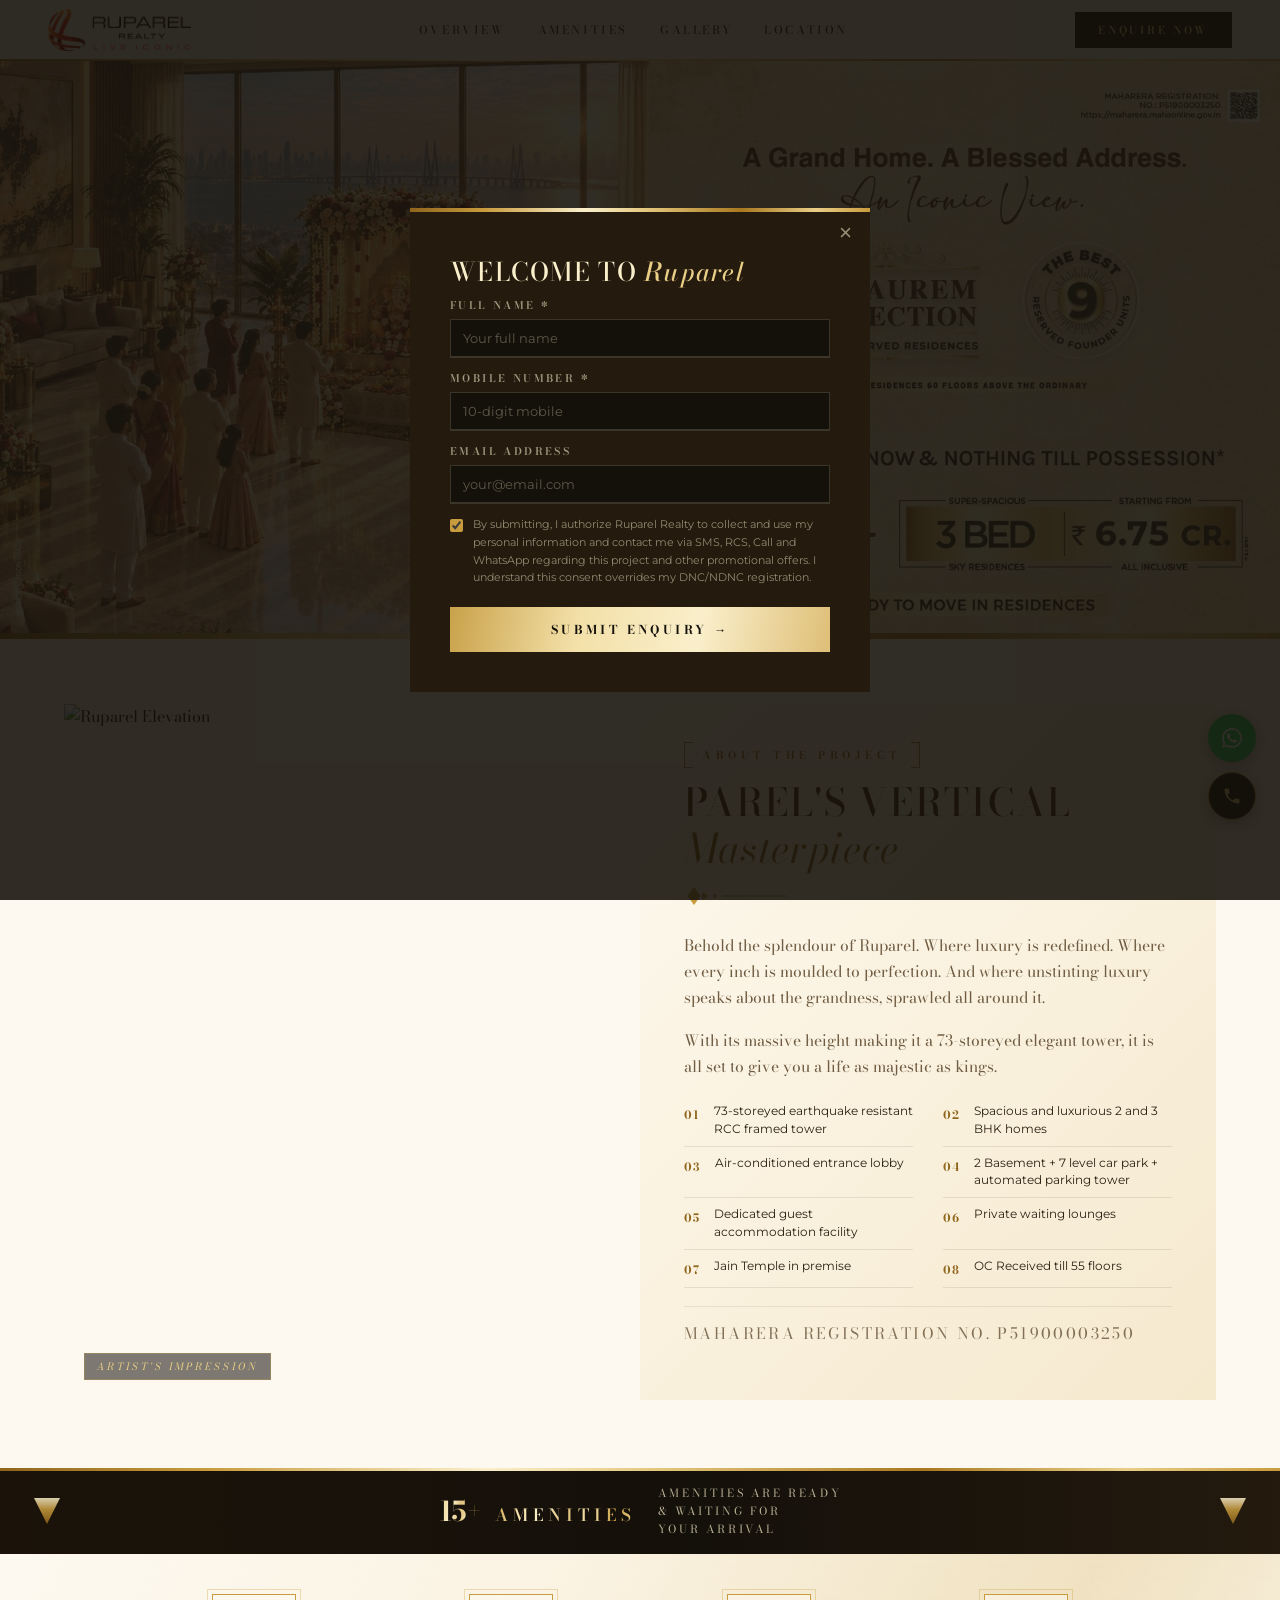
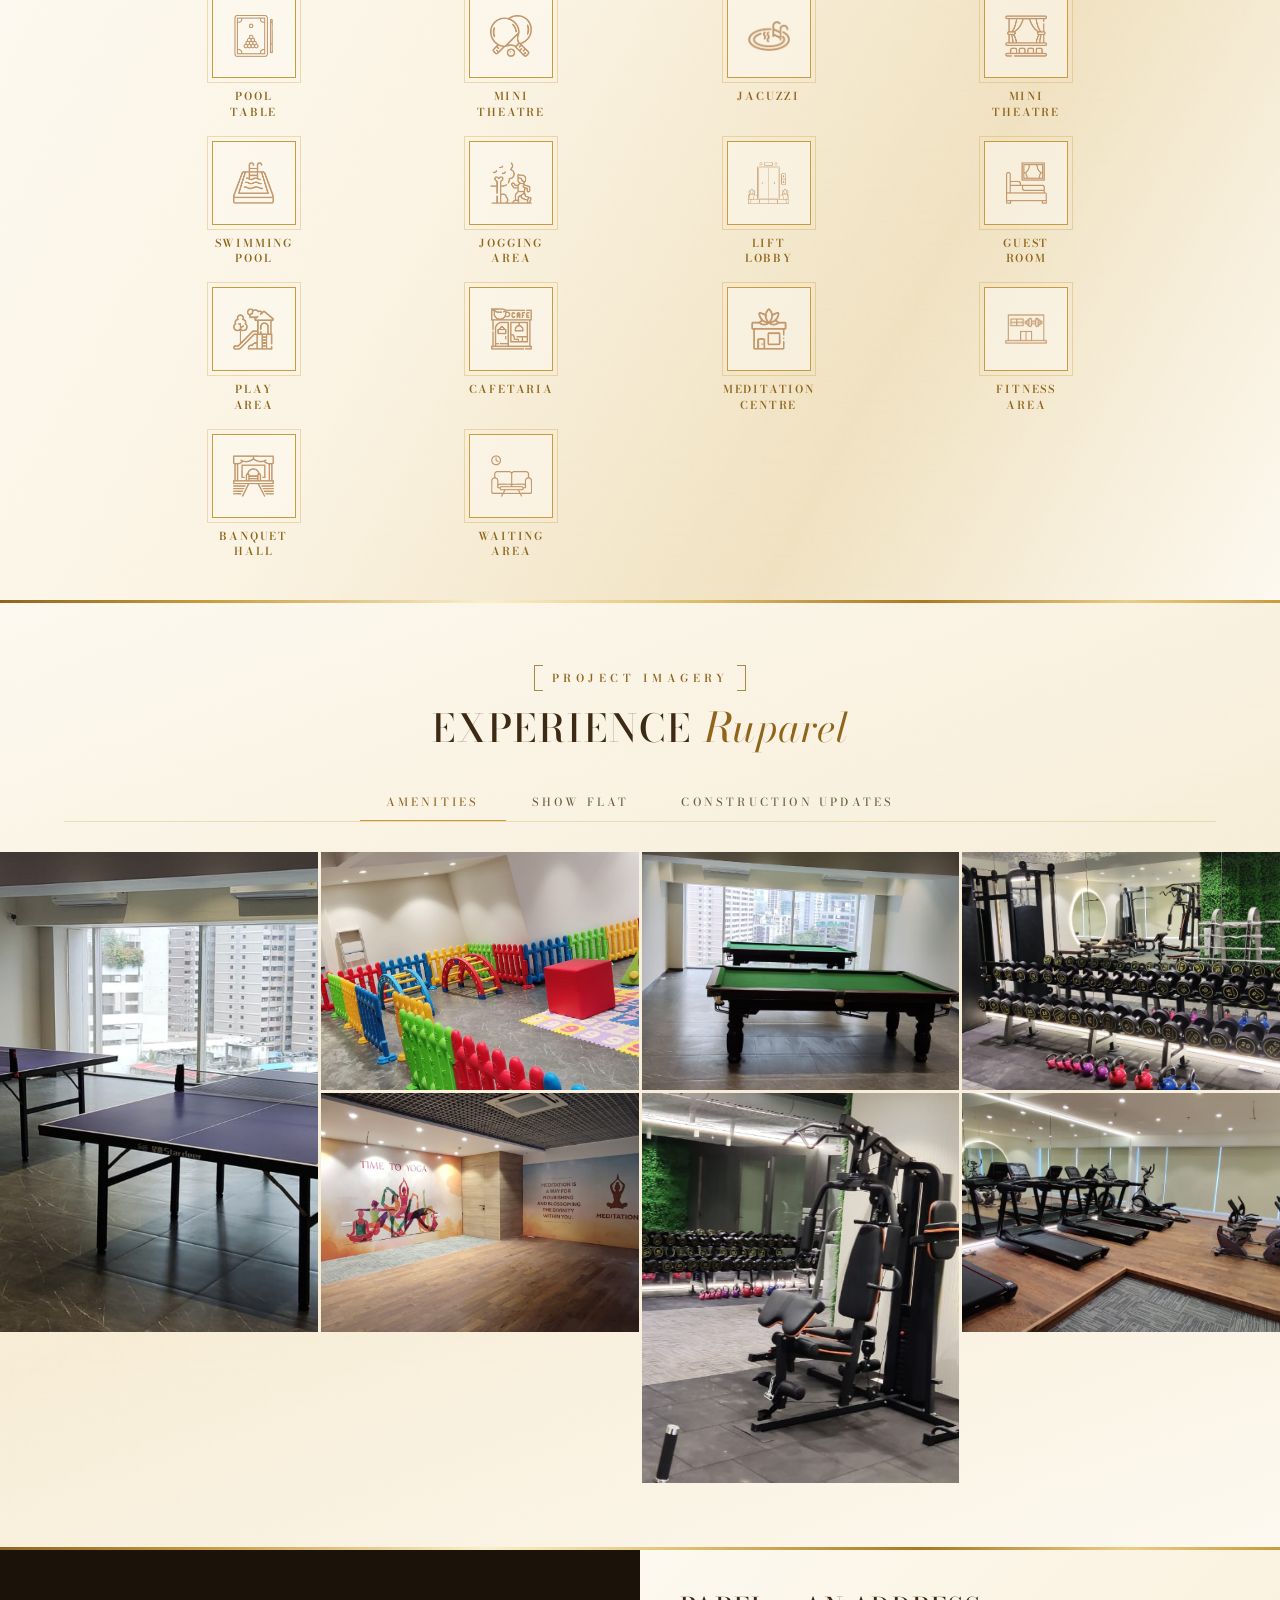
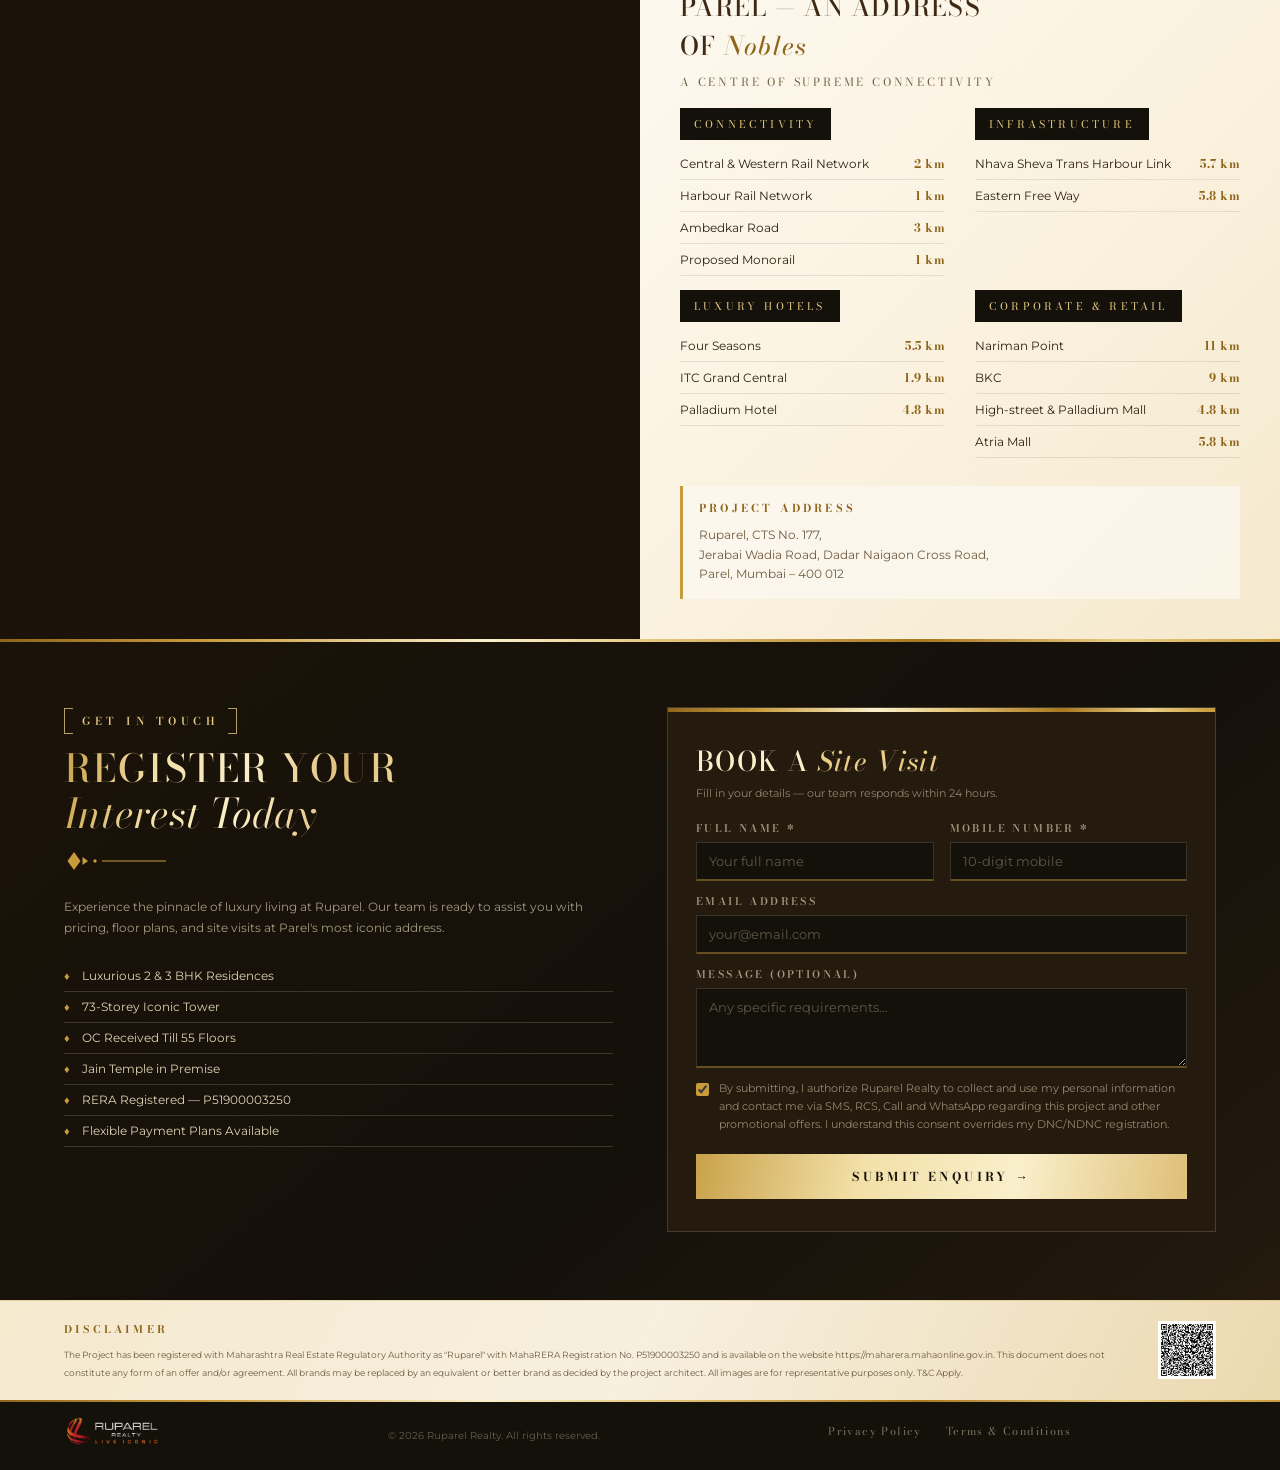
==== commit a51f0286: "feat(hero): replace desktop hero image with new Ruparel branding" ====
--- a/ruparel.com/index.html
+++ b/ruparel.com/index.html
@@ -83,7 +83,7 @@
 <!--</section>-->
 
 <section class="hero" id="home">
-  <img src="images/ariana_desktop.jpg" alt="Ruparel" class="hero-img-desktop"/>
+  <img src="images/RUPAREL.png" alt="Ruparel" class="hero-img-desktop"/>
   <!--<img src="images/ariana_independance_day_desktop.jpg" alt="Ruparel" class="hero-img-desktop"/>-->
   <img src="images/ariana_mob.jpg" alt="Ruparel" class="hero-img-mobile"/>
   <!--<img src="images/ariana_independance_day_mobile.jpg" alt="Ruparel" class="hero-img-mobile"/>-->
